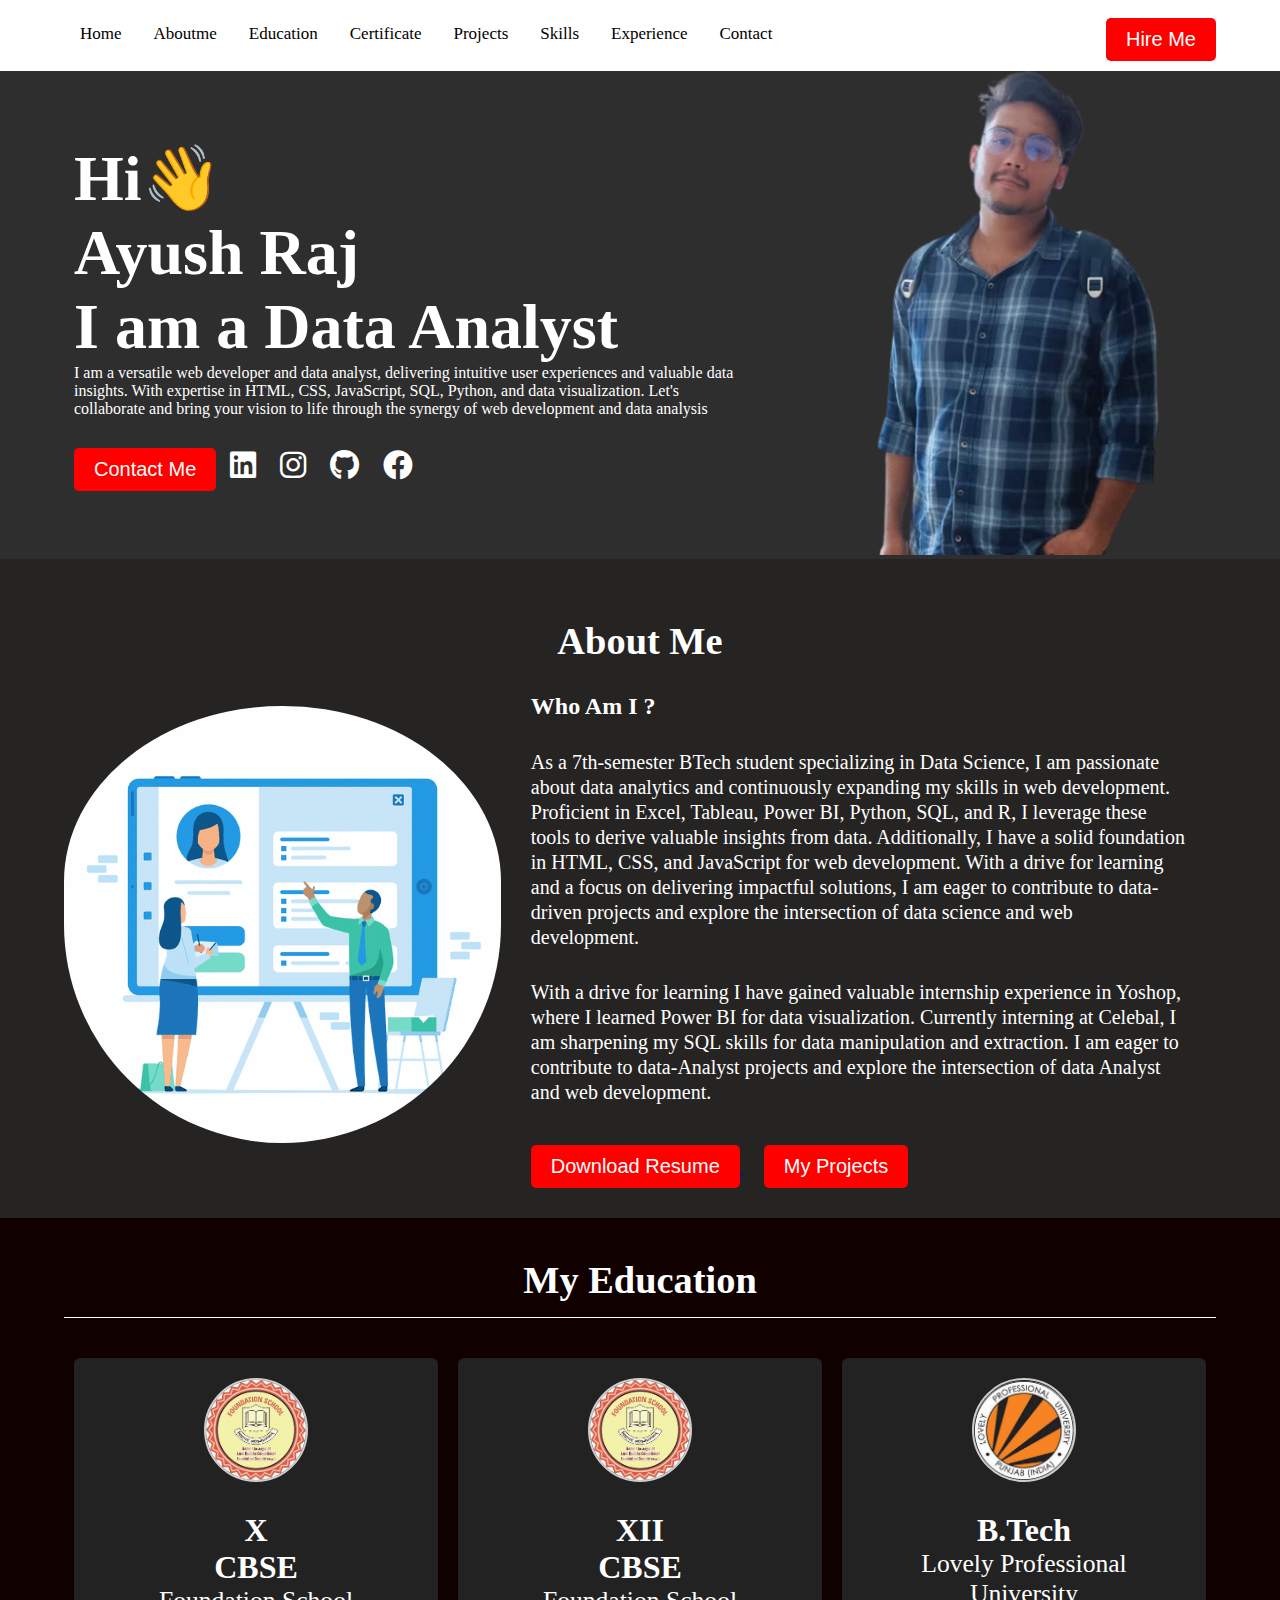
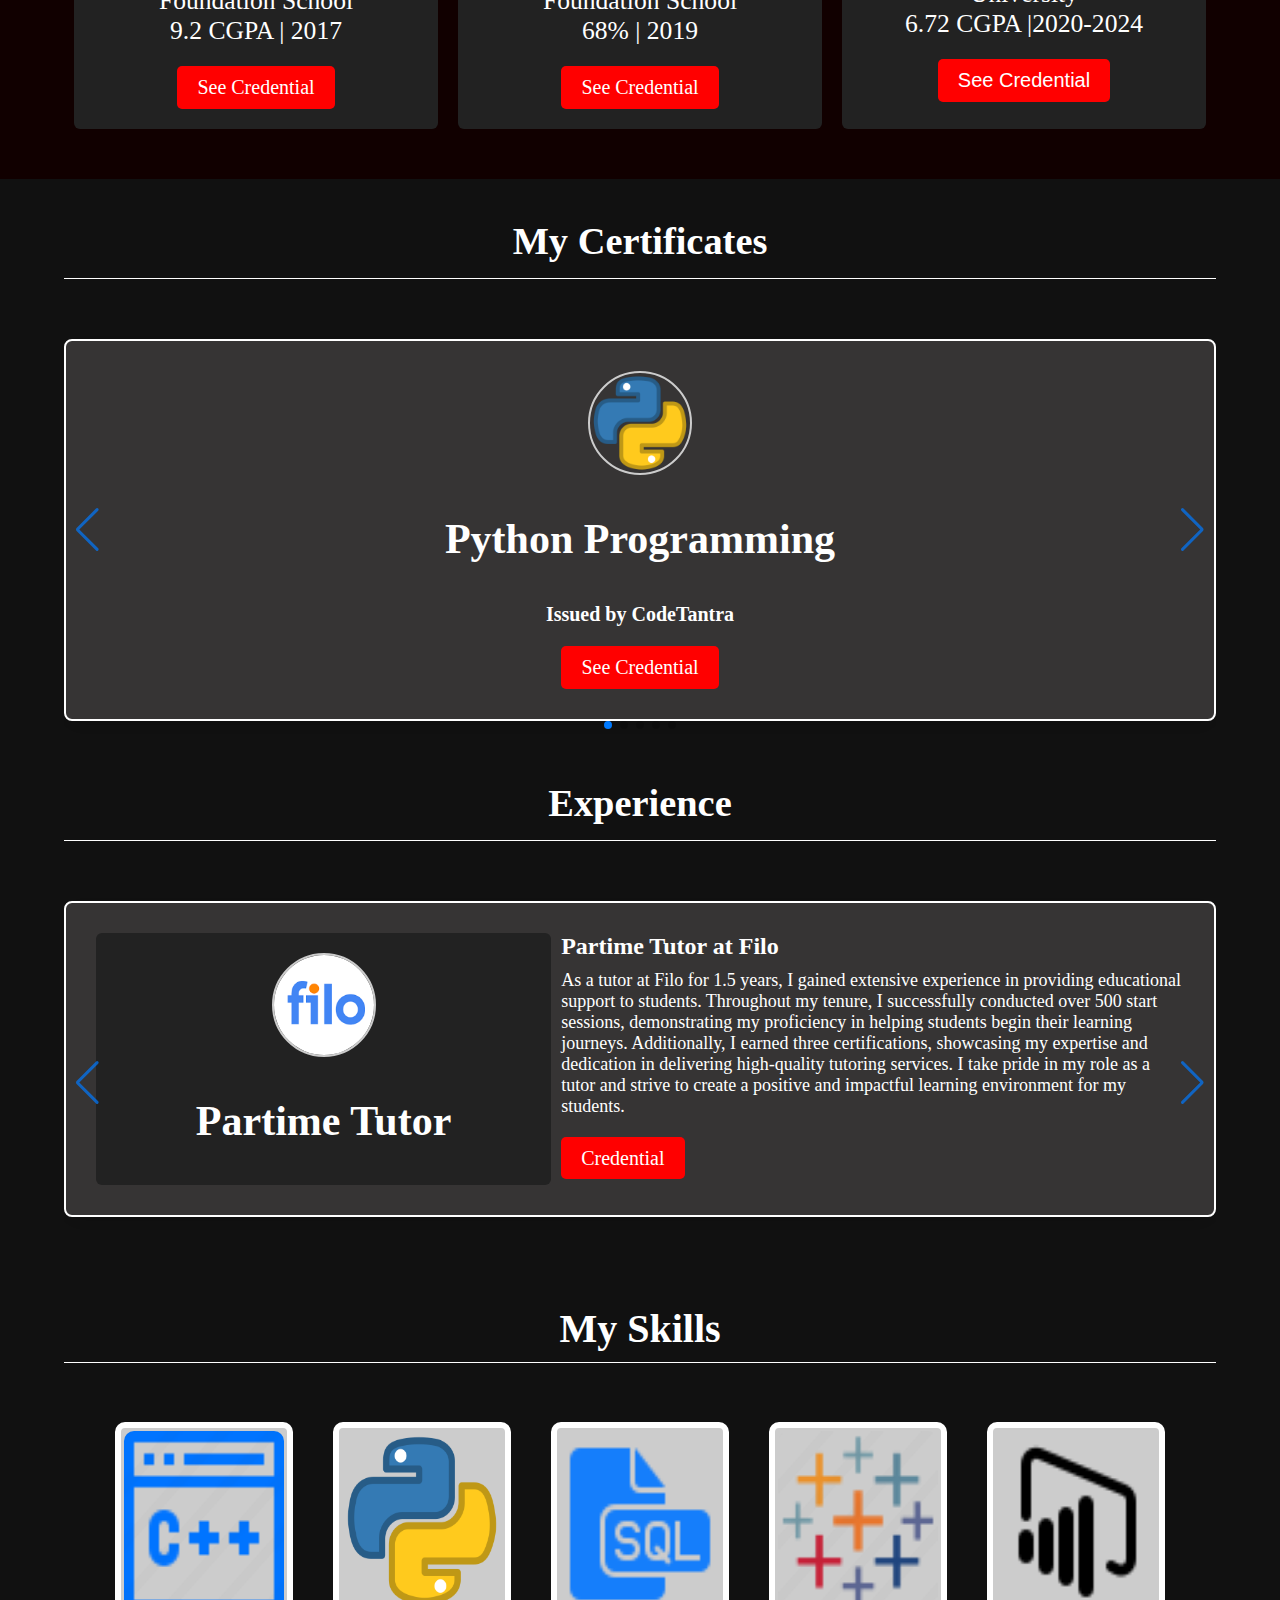
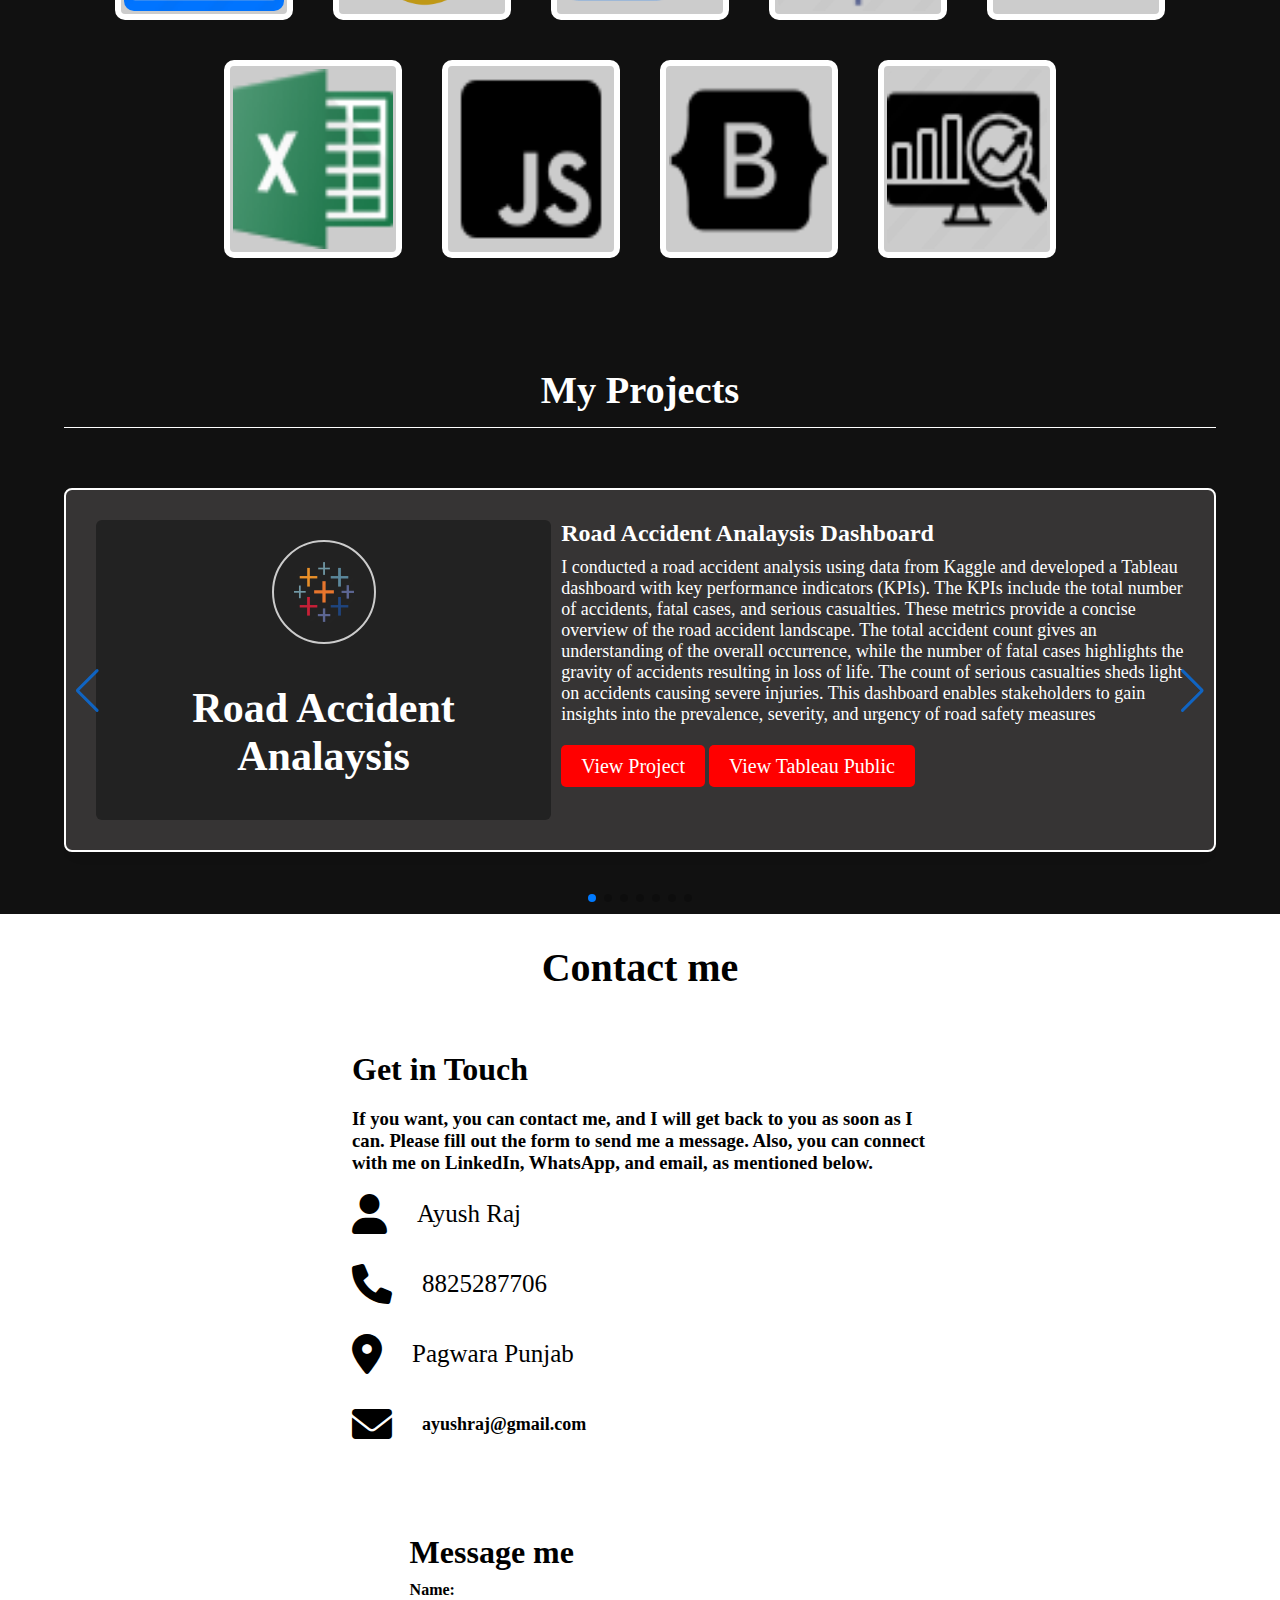
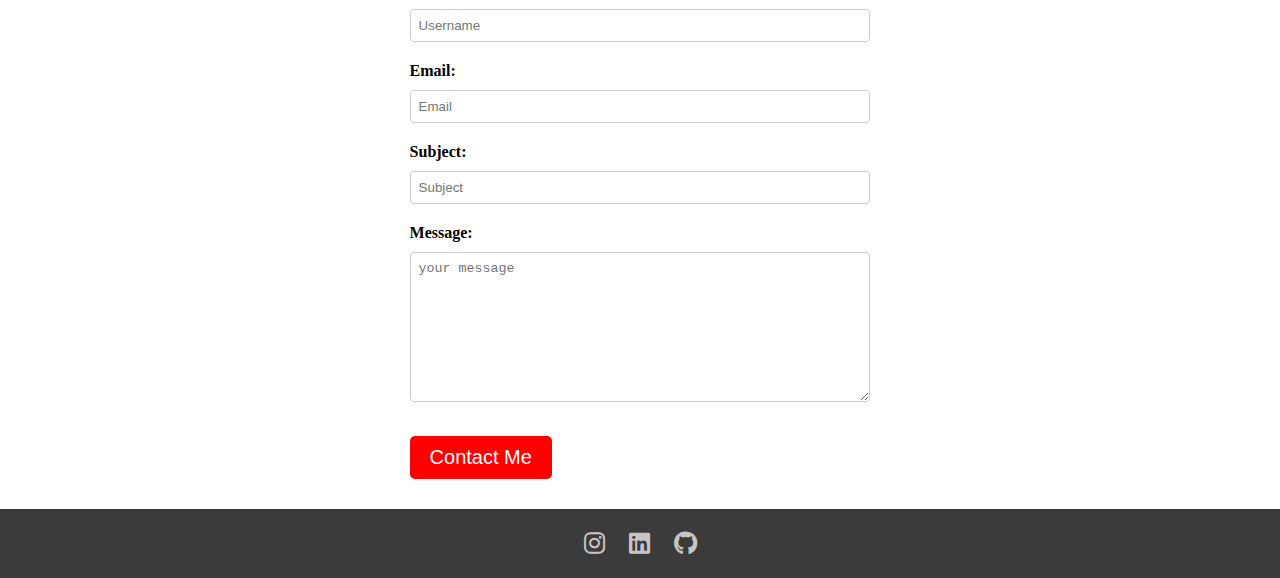
==== index.html @ bc3e240e "Update and rename pot.html to index.html" ====
<!DOCTYPE html>
<html lang="en">
<head>
    <meta charset="UTF-8">
    <meta name="viewport" content="width=device-width, initial-scale=1.0">
    <title>AYUSH RAJ</title>
    <meta name="viewport" content="width=device-width,initial-scale=1.0">
    <link rel="stylesheet" href="pot.css">
    <script src="pot.js"></script>
    <link rel="stylesheet" href="https://cdnjs.cloudflare.com/ajax/libs/font-awesome/5.15.3/css/all.min.css">
    <!--for nav bar button-->
    <link rel="stylesheet" href="https://cdnjs.cloudflare.com/ajax/libs/font-awesome/4.7.0/css/font-awesome.min.css">
     <!-- Link Swiper's CSS -->
     <link rel="stylesheet" href="https://unpkg.com/swiper/swiper-bundle.min.css"/>

     <!-- Fontawesome CDN Link -->
     <link rel="stylesheet" href="https://cdnjs.cloudflare.com/ajax/libs/font-awesome/6.0.0-beta3/css/all.min.css"/>
</head>
<body>
    <div class="whole-body">
        <div id="navbar"   class="container content-padding">
       
            <div id="centered-div" class="centered-div">
              <!--  <nav id="navbar2" class="content-padding" >
                    <ul class="topnav" id="myTopnav">
                      <li><a href="#">Home</a></li>
                      <li><a href="#about">Aboutme</a></li>
                      <li><a href="#education">Education</a></li>
                      <li><a href="#certificates">Certificate</a></li>
                      <li><a href="#projects">Projects</a></li>
                      <li><a href="#skills">Skills</a></li>
                      <li><a href="#experience">Experience</a></li>
                      
                      <li><a href="#contactcontainer">Contact</a></li>
                      <li class="icon">
                        <a href="javascript:void(0);" onclick="toggleNavbar()">
                            <i class="fa fa-bars"></i>
                        </a>
                    </li>
                    </ul>
                  </nav>-->
                  <div class="topnav" id="myTopnav">
                    <a href="" class="active">
                       
                      <button class="myButton" onclick="openEmailClient()">Hire Me</button>
                  </a>

                  <a href="#">Home</a>
                  <a href="#about">Aboutme</a>
                  <a href="#education">Education</a>
                  <a href="#certificates">Certificate</a>
                  <a href="#projects">Projects</a>
                  <a href="#skills">Skills</a>
                  <a href="#experience">Experience</a>
                  
                  <a href="#contactcontainer">Contact</a>
                   
                    <a href="javascript:void(0);" class="icon" onclick="myFunction()">
                      <i class="fa fa-bars"></i>
                    </a>
                    
                  </div>
                  
                 
            </div>

          




            
        </div>
        
        <div id="aboutmesection" class="aboutme content-padding">
            <div class="writing-section">
              <h1 id="myname" style="color: white;"><span class="wave">Hi👋</span></h1> 
              <h1 id="myname" style="color: white;">Ayush Raj</h1>
                <h1 id="typing-text" style="color: white;"></h1>
                
                <p id="aboutme " style="color: white;">I am a versatile web developer and data analyst, delivering intuitive user experiences and valuable data insights. With expertise in HTML, CSS, JavaScript, SQL, Python, and data visualization. Let's collaborate and bring your vision to life through the synergy of web development and data analysis</p>
               
                <div class="social-icons">
                    <button style="margin-top: 30px;" class="myButton" onclick="scrollToContact()">Contact Me</button>
                    
                    <a href="https://www.linkedin.com/" target="_blank" style="color: white;"><i class="fab fa-linkedin"></i></a>
                    <a href="https://www.instagram.com/" target="_blank" style="color: white;"><i class="fab fa-instagram"></i></a>
                    <a href="https://github.com/"target="_blank" style="color: white;"><i class="fab fa-github"></i></a>
                    <a href="https://www.facebook.com/" target="_blank" style="color: white;"><i class="fab fa-facebook"></i></a>
                  </div>
            </div>
              <div class="image-section">
                
                <div class="image-div">
                  <img  src="ankit.png" alt="Image Description">
                 
                </div>
              </div>
        </div>
        <div class="">
            <div id="about" class="about">
              <h1 class="about-heading">About Me</h1>
    
            </div>
            <div id="aboutmecontainer" class="aboutmecontainer content-padding">
                <div class="left-div">
                  <div class="lftimg-div">
                    <img  class="aboutmeimg"  src="sideimg.gif" alt="GIF Image">
                   
                  </div>
                   
                </div>
                <div class="right-div1">
                    <h2>Who Am I ?</h2>
                    <p class="aboutpara">As a 7th-semester BTech student specializing in Data Science, I am passionate about data analytics and continuously expanding my skills in web development. Proficient in Excel, Tableau, Power BI, Python, SQL, and R, I leverage these tools to derive valuable insights from data. Additionally, I have a solid foundation in HTML, CSS, and JavaScript for web development. With a drive for learning and a focus on delivering impactful solutions, I am eager to contribute to data-driven projects and explore the intersection of data science and web development.</p>
                    <p>With a drive for learning I have gained valuable internship experience in Yoshop, where I learned Power BI for data visualization. Currently interning at Celebal, I am sharpening my SQL skills for data manipulation and extraction. I am eager to contribute to data-Analyst projects and explore the intersection of data Analyst and web development.</p>
                    <a href="AyushRaj__data.pdf" download>
                       
                        <button class="myButton" style="margin-top: 40px;" >Download Resume</button>
                    </a>
                    <button style="margin-top: 40px; margin-left: 20px;" class="myButton" onclick="scrollToProject()">My Projects</button>
                </div>
            </div>
       
        </div>

        <!--education-->
        <div id="education" class="education content-padding">
            <div>
                <h1 class="educationheading">My Education</h1>
            </div>
            <div class="educationcontainer">
                <div class="educationcolumn">
                    <div class="educationcircle">
                      <img src="foundation.jfif" alt="Image 3">
                    </div>
                    <div class="educationbox">
                       <h1>X<br>CBSE</h1>
                       <p>Foundation School<br>9.2 CGPA | 2017</p>
                    </div>
                    <a href="class10.html" class="myButton" target="_blank">See Credential</a>
                  </div>
                  <div class="educationcolumn">
                    <div class="educationcircle">
                      <img src="foundation.jfif" alt="Image 3">
                    </div>
                    <div class="educationbox">
                        <h1>XII<br>CBSE</h1>
                        <p>Foundation School<br>68% | 2019</p>
                    </div>
                    <a href="class12.html" class="myButton" target="_blank">See Credential</a>
                  </div>
                <div class="educationcolumn">
                  <div class="educationcircle">
                    <img src="lpu.jfif" alt="Image 3">
                  </div>
                  <div class="educationbox">
                    <h1>B.Tech</h1>
                        <p>Lovely Professional University<br>6.72 CGPA |2020-2024</p>
                  </div>
                  <button class="myButton">See Credential</button>
                </div>
              </div>
              
        </div>
        <!--certification-->
        <div id="certificates" class="certifcate content-padding">
            <div>
                <h1 class="certheading">My Certificates</h1>
            </div>

          <div class="certbody">
          
            <section>
    
              <div class="swiper mySwiper container">
                <div class="swiper-wrapper content">
                  <!--card1-->
                  <div class="swiper-slide card">
                    <div class="card-content">
                      <div class="educationcircle">
                        <img src="python.png" alt="Image 3">
                      </div>
                      <h1>Python Programming</h1>
                      <h3>Issued by CodeTantra</h3>
                      <a href="certcodetantra.html" class="myButton" target="_blank">See Credential</a>
                     
                    </div>
                  </div>
                  <!--card2-->
                  <div class="swiper-slide card">
                    <div class="card-content">
                      <div class="educationcircle">
                        <img src="excel.png" alt="Image 3">
                      </div>
                      <h1>Excel Chart Dashboard</h1>
                      <h3>Issued by Coursera</h3>
                      <a href="certexcel.html" class="myButton" target="_blank">See Credential</a>
                    </div>
                  </div>
                  <!--card3-->
                  <div class="swiper-slide card">
                    <div class="card-content">
                      <div class="educationcircle">
                        <img src="sql.png" alt="Image 3">
                      </div>
                      <h1>Sql Intermediate</h1>
                      <h3>Issued by Hacker Rank</h3>
                      <a href="certsql.html" class="myButton" target="_blank">See Credential</a>
                    </div>
                  </div>
                  <!--card4-->
                  <div class="swiper-slide card">
                    <div class="card-content">
                      <div class="educationcircle">
                        <img src="tableau.png" alt="Image 3">
                      </div>
                      <h1>Visualization with Tableau</h1>
                      <h3>Issued by Coursera</h3>
                      <a href="certtableu.html" class="myButton" target="_blank">See Credential</a>
                    </div>
                  </div>
                  
                  <!--card6-->
                  <div class="swiper-slide card">
                    <div class="card-content">
                      <div class="educationcircle">
                        <img src="powerbi.png" alt="Image 3">
                      </div>
                      <h1>Visualization with PowerBI</h1>
                      <h3>Issued by Coursera</h3>
                      <button class="myButton">See Credential</button>
                    </div>
                </div>
              </div>
          
              <div class="swiper-button-next"></div>
                <div class="swiper-button-prev"></div>
                <div class="swiper-pagination"></div>
            </section>
        </div>
        </div>
       <!--Experience--> 
       <div id="experience" class="certifcate content-padding">
        <div>
            <h1 class="certheading">Experience</h1>
        </div>

      <div class="certbody">
      
        <section>

          <div class="swiper mySwiper container">
            <div class="swiper-wrapper content">
              <!--card1-->
              <div class="swiper-slide card">
                <div class="card-content">
                  <div class="container-pro">
                    <div class="first-div-pro">
                      <div class="educationcircle">
                        <img src="img/filo.png" alt="Image 3">
                      </div>
                      <h1 style="text-align: center;">Partime Tutor</h1>
                    </div>
                    <div class="second-div-pro">
                      <h2 style="color: white;">Partime Tutor at Filo</h2>
                      <p style="color: white; padding-top: 10px; padding-bottom: 30px; font-size: 18px;">As a tutor at Filo for 1.5 years, I gained extensive experience in providing educational support to students. Throughout my tenure, I successfully conducted over 500 start sessions, demonstrating my proficiency in helping students begin their learning journeys. Additionally, I earned three certifications, showcasing my expertise and dedication in delivering high-quality tutoring services. I take pride in my role as a tutor and strive to create a positive and impactful learning environment for my students.</p>
                      <div class="porjectbutton">
                      <a href="img/filocert.html" class="myButton" target="_blank">Credential</a>
                  
                      </div>
                     
                      </div>
                  </div>
                </div>
              </div>
              <!--card2-->
              <div class="swiper-slide card">
                <div class="card-content">
                  <div class="container-pro">
                    <div class="first-div-pro">
                      <div class="educationcircle">
                        <img src="img/yoshop.jfif" alt="Image 3">
                      </div>
                      <h1 style="text-align: center;">Analysis with PowerBI</h1>
                    </div>
                    <div class="second-div-pro">
                      <h2 style="color: white;">Get pratical Experience working with Powerbi</h2>
                      <p style="color: white;padding-top: 10px; padding-bottom: 30px; font-size: 18px;">During my two-month internship at Yoshop, I had the opportunity to gain practical experience working with Power BI. Power BI is a powerful business intelligence tool that enables data visualization and analysis. Throughout my internship, I immersed myself in various projects where I utilized Power BI to extract insights from data, create interactive reports and dashboards, and present information in a visually appealing manner. This experience allowed me to develop a strong understanding of Power BI's capabilities and enhanced my skills in data analysis and visualization. The internship at Yoshop provided me with valuable hands-on experience and deepened my knowledge in working with Power BI.</p>
                        
                     </div>
                  </div>
                </div>
              </div>
              <!--card3-->
              <div class="swiper-slide card">
                <div class="card-content">
                  <div class="container-pro">
                    <div class="first-div-pro">
                      <div class="educationcircle">
                        <img src="img/celebal.png" alt="Image 3">
                      </div>
                      <h1 style="text-align: center;">Summer Internship in Sql</h1>
                    </div>
                    <div class="second-div-pro">
                      <h2 style="color: white;">Getting Practical experience in Sql</h2>
                      <p style="color: white; padding-top: 10px; padding-bottom: 30px; font-size: 18px;">During my summer internship at Celebal, which commenced on June 20th 2023, I am focusing on gaining valuable experience in SQL. SQL, or Structured Query Language, is a fundamental language used for managing and manipulating relational databases. Throughout this two-month internship, I will have the opportunity to work hands-on with SQL, honing my skills in querying databases, retrieving data, and performing various data operations. This internship provides a valuable opportunity to gain practical knowledge and enhance my technical abilities in the field of data management and analysis.</p>
                     
                    
                    </div>
                  </div>
                </div>
              </div>
              
              
              
             
              
            </div>
            
            
         
          
          </div>
      
          <div class="swiper-button-next"></div>
            <div class="swiper-button-prev"></div>
            <div class="swiper-pagination"></div>
        </section>
    </div>
    </div>












      <!--skills-->
      <!------------------------------------------------------------------------------------------------------>
      <div id="skills" class="skills content-padding">
        <div class="skillsheading">
          <h1>My Skills</h1>
        </div>
        <div class="skillsdiv">
          <div class="skillcontainer">
            <div class="skillbox">
              <img src="c++.png" alt="Skill Image">
            </div>
            <div class="skillbox">
              <img src="python.png" alt="Skill Image">
            </div>
            <div class="skillbox">
              <img src="sql.png" alt="Skill Image">
            </div>
            <div class="skillbox">
              <img src="tableau.png" alt="Skill Image">
            </div>
            <div class="skillbox">
              <img src="powerbi.png" alt="Skill Image">
            </div>
            <div class="skillbox">
              <img src="excel.png" alt="Skill Image">
            </div>
            <div class="skillbox">
              <img src="js.png" alt="Skill Image">
            </div>
            <div class="skillbox">
              <img src="bootstrap.png" alt="Skill Image">
            </div>
            <div class="skillbox">
              <img src="analyst.png" alt="Skill Image">
            </div>
            
          </div>
        </div>
      </div>












        <!--project--> 
        
        <div id="projects" class="certifcate content-padding">
          <div>
              <h1 class="certheading">My Projects</h1>
          </div>

        <div class="certbody">
        
          <section>
  
            <div class="swiper mySwiper container">
              <div class="swiper-wrapper content">
                <!--card1-->
                <div class="swiper-slide card">
                  <div class="card-content">
                    <div class="container-pro">
                      <div class="first-div-pro">
                        <div class="educationcircle">
                          <img src="tableau.png" alt="Image 3">
                        </div>
                        <h1 style="text-align: center;">Road Accident Analaysis</h1>
                      </div>
                      <div class="second-div-pro">
                        <h2 style="color: white;">Road Accident Analaysis Dashboard</h2>
                        <p style="color: white; padding-top: 10px; padding-bottom: 30px; font-size: 18px;">I conducted a road accident analysis using data from Kaggle and developed a Tableau dashboard with key performance indicators (KPIs). The KPIs include the total number of accidents, fatal cases, and serious casualties. These metrics provide a concise overview of the road accident landscape. The total accident count gives an understanding of the overall occurrence, while the number of fatal cases highlights the gravity of accidents resulting in loss of life. The count of serious casualties sheds light on accidents causing severe injuries. This dashboard enables stakeholders to gain insights into the prevalence, severity, and urgency of road safety measures</p>
                        <div class="porjectbutton">
                          <a href="https://public.tableau.com/shared/KHY93WBNX?:display_count=n&:origin=viz_share_link" class="myButton" target="_blank">View Project</a>
                        <a href="https://public.tableau.com/app/profile/ayush.raj2705" class="myButton" target="_blank">View Tableau Public</a>
                    
                        </div>
                       
                        </div>
                    </div>
                  </div>
                </div>
                <!--card2-->
                <div class="swiper-slide card">
                  <div class="card-content">
                    <div class="container-pro">
                      <div class="first-div-pro">
                        <div class="educationcircle">
                          <img src="powerbi.png" alt="Image 3">
                        </div>
                        <h1 style="text-align: center;">Customer Analysis PowerBI</h1>
                      </div>
                      <div class="second-div-pro">
                        <h2 style="color: white;">Codebasic Challeange PowerBi Dashboard</h2>
                        <p style="color: white;padding-top: 10px; padding-bottom: 30px; font-size: 18px;">For the codebasic resume challenge, I created a comprehensive Power BI dashboard focused on customer analysis and product analysis. The dashboard provides insights into customer behavior, preferences, and purchasing patterns. By analyzing customer data, such as demographics, purchasing history, and engagement metrics, it helps identify key customer segments and their specific needs. The product analysis component enables a deep dive into product performance, sales trends, and profitability. The interactive reports offer valuable insights for strategic decision-making, marketing campaigns, and optimizing product offerings. This Power BI dashboard combines customer and product analysis to provide actionable insights</p>
                        <div class="porjectbutton">
                          <a href="https://www.novypro.com/project/code-basic-resume-challenge" class="myButton" target="_blank">View Project</a>
                          <a href="https://github.com/AyushRaj81/CODEBASIC-PROJECT" class="myButton" target="_blank">View Github</a>
                          <a href="https://app.powerbi.com/groups/me/reports/998a368d-caa4-46e4-8502-d3f9f610a684?ctid=e14e73eb-5251-4388-8d67-8f9f2e2d5a46&pbi_source=linkShare" class="myButton" target="_blank">View Powerbi Account</a>
                        
                        </div>
                       </div>
                    </div>
                  </div>
                </div>
                <!--card3-->
                <div class="swiper-slide card">
                  <div class="card-content">
                    <div class="container-pro">
                      <div class="first-div-pro">
                        <div class="educationcircle">
                          <img src="sql.png" alt="Image 3">
                        </div>
                        <h1 style="text-align: center;">Answering Question Using Sql Queries</h1>
                      </div>
                      <div class="second-div-pro">
                        <h2 style="color: white;">Answering Question Using Sql Queries for Codebasic Challeange</h2>
                        <p style="color: white; padding-top: 10px; padding-bottom: 30px; font-size: 18px;">In the codebasic challenge, I successfully answered the questions using SQL queries, employing various advanced techniques such as window functions. These powerful functions allowed me to perform calculations and analysis across rows and groups of data. By utilizing window functions, I was able to efficiently handle tasks such as ranking, aggregations, and data partitioning. These advanced SQL techniques helped me extract meaningful insights from the dataset, providing valuable information and facilitating informed decision-making. Through my utilization of window functions and other SQL features, I effectively tackled the challenge, showcasing my proficiency in SQL and analytical capabilities</p>
                        <div class="porjectbutton">
                          <a href="https://github.com/AyushRaj81/CODEBASIC-PROJECT/tree/main/SOLUTION" class="myButton" target="_blank">View Project</a>
                          <a href="https://github.com/AyushRaj81/CODEBASIC-PROJECT" class="myButton" target="_blank">View Github</a>
                         
                        </div>
                      
                      </div>
                    </div>
                  </div>
                </div>
                <!--card4-->
                <div class="swiper-slide card">
                  <div class="card-content">
                    <div class="container-pro">
                      <div class="first-div-pro">
                        <div class="educationcircle">
                          <img src="python.png" alt="Image 3">
                        </div>
                        <h1 style="text-align: center;">Web Scraping Project</h1>
                      </div>
                      <div class="second-div-pro">
                        <h2 style="color: white;">web_scrapping</h2>
                        <p style="color: white; padding-top: 10px; padding-bottom: 30px; font-size: 18px;"> In this project, the aim was to extract links related to YouTube from the Openin app website. The project involved a number of steps, including sending HTTP requests to the website, parsing the HTML content, and filtering the relevant links.

                          To start, the requests library was used to send HTTP requests to the Openin app website. The HTTP response was then retrieved and the HTML content was extracted. Once the HTML content was obtained, it was parsed using the beautifulsoup4 library. This involved identifying the relevant HTML tags and attributes to extract the desired data. Once the relevant Tag objects were identified, the next step was to filter out the links that were not related to YouTube. This involved using the re library to search for links that contained the YouTube domain name. The re library provides a number of powerful tools for working with regular expressions. Regular expressions are a way of specifying patterns that can be used to match strings of text.</p>
                        <div class="porjectbutton">
                          <a href="https://github.com/AyushRaj81/web_scrapping" class="myButton" target="_blank">View Project</a>
                          <a href="https://github.com/AyushRaj81/web_scrapping" class="myButton" target="_blank">View Github</a>
                         
                        </div>
                      
                      </div>
                    </div>
                  </div>
                </div>
                
                <!--card6-->
                <div class="swiper-slide card">
                  <div class="card-content">
                    <div class="container-pro">
                      <div class="first-div-pro">
                        <div class="educationcircle">
                          <img src="python.png" alt="Image 3">
                        </div>
                        <h1 style="text-align: center;">Code Basic Challenge</h1>
                      </div>
                      <div class="second-div-pro">
                        <h2 style="color: white;">Codebasic Challenge 5</h2>
                        <p style="color: white; padding-top: 10px; padding-bottom: 30px; font-size: 18px;">Telangana is one of India’s leading states and has published its tourism data under its open data policy.As a data analyst my task is to analyze the given visitor data for 2016-2019 and answering the research question provided and provide data imformtion recommendations to the telangana government which can be used to increase their revenue by improving administrative operation </p>
                          <div class="porjectbutton">
                          <a href="https://www.youtube.com/watch?v=ps4r3hnB_5Y" class="myButton" target="_blank">View Presntation Video</a>
                          <a href="https://github.com/AyushRaj81/Codebasic-resume-challenge5" class="myButton" target="_blank">View Github</a>
                         
                        </div>
                      
                      </div>
                    </div>
                  </div>
              </div>
              <!--card7-->
              <div class="swiper-slide card">
                <div class="card-content">
                  <div class="container-pro">
                    <div class="first-div-pro">
                      <div class="educationcircle">
                        <img src="bootstrap.png" alt="Image 3">
                      </div>
                      <h1 style="text-align: center;">Responsive Website Built with Bootstrap</h1>
                    </div>
                    <div class="second-div-pro">
                      <h2 style="color: white;">Responsive Website Built with Bootstrap</h2>
                      <p style="color: white; padding-top: 10px; padding-bottom: 30px; font-size: 18px;">I have created a responsive website using Bootstrap, incorporating various essential components. The navigation bar ensures easy browsing and seamless navigation throughout the site. Buttons are strategically placed to encourage user interaction and enable intuitive actions. Images are utilized to enhance visual appeal and effectively communicate information. Forms facilitate data collection and user input. The range component enables users to select values within a specific range, enhancing interactivity. The accordion component organizes content in collapsible sections, providing a neat and user-friendly layout. This Bootstrap-based website offers a visually appealing and mobile-friendly experience, catering to a wide range of devices and delivering an intuitive and engaging user interface.
                      </p> 
                       <div class="porjectbutton">
                        <a href="https://github.com/AyushRaj81/webpro-2-full-bootstrap-" class="myButton" target="_blank">View Github</a>
                       
                      </div>
                    
                    </div>
                  </div>
                </div>
            </div>
            <!--card8-->
            <div class="swiper-slide card">
              <div class="card-content">
                <div class="container-pro">
                  <div class="first-div-pro">
                    <div class="educationcircle">
                      <img src="ayush.jfif" alt="Image 3">
                    </div>
                    <h1 style="text-align: center;">My portfolio</h1>
                  </div>
                  <div class="second-div-pro">
                    <h2 style="color: white;">Responsive Website Built with Bootstrap</h2>
                    <p style="color: white; padding-top: 10px; padding-bottom: 20px; font-size: 18px;">
                      I have developed my portfolio website using HTML, CSS, and JavaScript, showcasing my skills, projects, and achievements. The website features a visually appealing and user-friendly design, allowing visitors to easily navigate through different sections. It highlights my expertise in web development and design, while providing a comprehensive overview of my professional background and accomplishments. Through interactive elements and engaging content, the website effectively presents my portfolio, demonstrating my capabilities and creating a positive impression on potential clients or employers. With a focus on responsiveness and aesthetics, my portfolio website serves as a digital representation of my skills and serves as a valuable tool for showcasing my work.</p> 
                     ,<!--<div class="porjectbutton">
                      <a href="https://github.com/AyushRaj81/webpro-2-full-bootstrap-" class="myButton" target="_blank">View Github</a>

                      <a href="https://github.com/AyushRaj81/webpro-2-full-bootstrap-" class="myButton" target="_blank">Build your own portfolio</a>
                     
                    </div>-->
                    <div class="porjectbutton">
                    <div class="social-icons">
                      <button style="margin-top: 10px;" class="myButton">Contact Me</button>
                      <a href="https://www.linkedin.com/" style="color: white;"><i class="fab fa-linkedin"></i></a>
                      <a href="https://www.instagram.com/" style="color: white;"><i class="fab fa-instagram"></i></a>
                      <a href="https://github.com/" style="color: white;"><i class="fab fa-github"></i></a>
                      <a href="https://www.facebook.com/" style="color: white;"><i class="fab fa-facebook"></i></a>
                    </div>
                  </div>
                  
                  </div>
                </div>
              </div>
          </div>
            </div>
        
            <div class="swiper-button-next"></div>
              <div class="swiper-button-prev"></div>
              <div class="swiper-pagination"></div>
          </section>
      </div>
      </div>
      <!--contact-->
      <div class="contact content-padding">
        <div class="contactheading">
          <h1>Contact me</h1>
        </div>
        <div  id="contactcontainer" class="contactcontainer">
          <div class="contactbox1">
            <h1 style="margin-bottom: 20px;">Get in Touch</h1>
            <h3 style="margin-bottom: 20px;">If you want, you can contact me, and I will get back to you as soon as I can. Please fill out the form to send me a message. Also, you can connect with me on LinkedIn, WhatsApp, and email, as mentioned below.
            </h3>
            <div class="addresscontainer">
              <div class="contact-item">
                <i class="fas fa-user"></i>
                <div>
                  
                  <p style="font: bold; font-size: 25px; ">Ayush Raj</p>
                </div>
              </div>
              <div class="contact-item">
                <i class="fas fa-phone"></i>
                <div>
                  <p style="font: bold; font-size: 25px; ">8825287706</p>
                </div>
              </div>
              <div class="contact-item">
                <i class="fas fa-map-marker-alt"></i>
                <div>
                  <p style="font: bold; font-size: 25px; ">Pagwara Punjab</p>
                </div> 
              </div>
              <div class="contact-item">
                <i class="fas fa-envelope"></i>
                <div>
                  <p style="font-weight: bold; font-size: 18px;">
                    <a href="mailto:ayushraj21042002@gmail.com" style="text-decoration: none; color: inherit;">
                      ayushraj@gmail.com
                    </a>
                  </p>
                </div> 
              </div>
            </div>
            
            </div>
          <div class="contactbox2">
            <h1 style="margin-bottom: 10px;">Message me</h1>
            <form action="https://formspree.io/f/xqkvzlry" method="POST">
              <label for="email">Name:</label>
              <input type="text" id="name" name="name" placeholder="Username" required>
            
              <label for="email">Email:</label>
              <input type="email" id="email" name="email" placeholder="Email"  required>
            
              <label for="subject">Subject:</label>
              <input type="text" id="subject" name="subject" placeholder="Subject" required>
            
              <label for="message">Message:</label>
              <textarea id="message" name="textarea" placeholder="your message" required></textarea>
            
              
              <button style="margin-top: 10px;" type="submit" value="send" class="myButton">Contact Me</button>
            </form>
            
          </div>
        </div>
      </div>
      <footer>
        
          <div class="social-icons">
            <a href="https://www.instagram.com/ayush1242raj/?hl=en" target="_blank"><i class="fab fa-instagram"></i></a>
            <a href="https://www.linkedin.com/in/ayush2124/" target="_blank"><i class="fab fa-linkedin"></i></a>
            <a href="https://github.com/AyushRaj81" target="_blank"><i class="fab fa-github"></i></a>
           
          </div>

        
       
      </footer>
      
          
         
    </div>
  <!-- Swiper JS -->
  <script src="https://unpkg.com/swiper/swiper-bundle.min.js"></script>
  <script>
    var swiper = new Swiper(".mySwiper", {
  slidesPerView: 1,
  spaceBetween: 30,
  slidesPerGroup: 1,
  loop: true,
  loopFillGroupWithBlank: true,
  pagination: {
    el: ".swiper-pagination",
    clickable: true,
  },
  navigation: {
    nextEl: ".swiper-button-next",
    prevEl: ".swiper-button-prev",
  },
});
  </script>
</body>
</html>
---- pot.css ----
*{
    padding: 0;
    margin: 0;
}
.content-padding {
    padding-left: 5%;
    padding-right: 5%;
  }
/*container for navbar and clicck me button*/
  .container {
    display: flex;
    justify-content: space-between;
    padding-top: 10px; 
    padding-bottom: 10px;
  }
  .fixed{
    position: fixed;
    top: 0;
    width: 90%;
    background-color: rgb(87, 124, 137);
    margin-top: 0;
    z-index: 999;
  }
  
  .centered-div {
    flex-grow: 1;
    text-align: center;
    
   
  }
  
  .right-div {
    padding: 10px;
  }
  .myButton {
    padding: 10px 20px;
    background-color: red;
    color: #fff;
    border: none;
    cursor: pointer;
    border-radius: 5px;
    font-size: 20px;
    text-decoration: none;
  }
  
  .myButton:hover {
    background-color:rgb(188, 52, 52);
  }
  
/* Apply basic styling to the nav bar */
nav {
   
    display: flex;
    align-items: center;
    justify-content: center;
    padding: 10px;
    
    
  }
  
  /* Remove default list styling and align the list items horizontally */
  nav ul {
    list-style: none;
    margin: 0;
    padding: 0;
    display: flex;
    
  }
  
  /* Style the navigation links */
  nav ul li a {
    display: block;
    color: black;
    text-decoration: none;
    padding: 10px 20px;
    font: bold;
    font-size: 20px;
    
  }
  
   

/*styling navbar*/
.topnav {
  overflow: hidden;
  
}

.topnav a {
  float: left;
  display: block;
  color: black;
  justify-content: center;
  text-align: center;
  padding: 14px 16px;
  text-decoration: none;
  font-size: 17px;
}

.topnav a:hover {
  transform: scale(1.1);
  color: black;
}

.topnav a.active {
  padding: 0;
  padding-top: 8px;
  color: white;
  float: right;
}

.topnav .icon {
  display: none;
}

@media screen and (max-width: 600px) {
  .topnav a:not(:first-child) {display: none;}
  .topnav a.icon {
    float: left;
    display: block;
  }
}

@media screen and (max-width: 600px) {
  .topnav.responsive {position: relative;}
  .topnav.responsive .icon {
    position: absolute;
    right: 0;
    top: 0;
  }
  .topnav.responsive a {
    float: none;
    display: block;
    text-align: left;
  }
}



  /*image section*/
  .aboutme {
    display: flex;
    background-color: #2e2e2e;
    flex: wrap;
    justify-content: center;
  }
  
  .writing-section {
    width: 60%;
    
    padding: 10px;
    padding-top: 70px;
  }
  
  
  .image-section {
    width: 40%;
    
  

  }
  .image-div img{
        height: 100%;
        width: 107%;
        object-fit: cover;
  }
  @media(max-width:600px){
    .aboutme{
      flex-direction: column;
    }
    .writing-section{
      order: 2;
      width: 100%;
      margin-top: 5px;
      padding: 0;
    }
    .image-section{
      order: 1;
      width: 100%;
    }
    .writing-section #myname{
      font-size: 15vw;
    }
    .writing-section #typing-text{
      font-size: 9vw;
      margin-top: 10px;
      margin-bottom: 10px;
    }
    .writing-section .social-icons a {
      margin: 0 23px;
      
    
    }
    .writing-section .social-icons .myButton{
      width: 90%;
      padding: 10px;
      margin: 10px;
      margin-bottom: 20px;
    }
  }
  /*waving emoji*/
  @keyframes wave-animation {
    0% { transform: rotate(0deg); }
    20% { transform: rotate(10deg); }
    40% { transform: rotate(-10deg); }
    60% { transform: rotate(10deg); }
    80% { transform: rotate(-10deg); }
    100% { transform: rotate(0deg); }
  }
  
  .wave {
    display: inline-block;
    animation: wave-animation 2s infinite;
  }
  


  
  #typing-text {
    overflow: hidden; /* Ensure the text stays within the container */
    white-space: nowrap; /* Prevent line breaks */
    animation: typing 4s steps(40) infinite;
    font-size: 5vw;
  }
 
  @keyframes typing {
    from { width: 0; }
    to { width: 100%; }
  }
  #myname{
    font-size: 5vw;
  }
  .img{
    height: 100%;
    width: 100%;
    transition: transform 0.3s ease;
  }
  #aboutme{
    font-size: 1.5vw;
    padding-top: 30px;
    font-weight: bold;
  }
  .social-icons a {
    margin: 0 10px;
    font-size: 30px;
    padding-top: 2px;
  }
  /*about me*/
  .about{
    text-align: center;
    padding-top: 60px;
    font-size: 1.5vw;

    background-color: rgb(37, 36, 35);
    color: white;
  }
  .aboutmecontainer {
    display: flex;
    background-color: rgb(37, 36, 35);
    
  }
  
  .left-div {
    width: 40%;
     /* Example background color */
     
     
    
  }
  .aboutmeimg{
    height: 80%;
    width: 100%;
    object-fit: cover;
    padding-top: 43px;
    border-radius: 220px;
  }
  
  
  .right-div1 {
    width: 60%;
    padding: 30px;
    color: white;
  }
  .right-div1 p{
    font-size: 20px;
    padding-top: 30px;
    line-height: 25px;
    
  }
  @media(max-width:600px){
    .aboutmecontainer{
      flex-direction: column;
      padding: 5px;
    }
    .about{
      font-size: 5vw;
      margin-bottom: 0;
      color: white;
    }
    .left-div {
      width: 100%;
    }
    .right-div1 {
      width: 100%;
      text-align: center;
      padding: 0;
      text-align: justify;
    }
    .right-div1 .myButton{
       width: 100%;
       margin: 0 !important; 
       margin-top: 10px!important;
       margin-bottom: 10px!important;
    }
    
    
    
  }




  /*education*/
  .education{
    background-color: #110000;
  }
  .educationheading{
    text-align: center;
    padding-top: 40px;
    font-size: 3vw;
    color: white;
    border-bottom: 1px solid white;
    padding-bottom: 15px;
  }
  .educationcontainer {
    display: flex;
    margin-top: 30px;
    padding-bottom: 40px;
    
    
  }
  
  .educationcolumn {
    flex: 1;
    display: flex;
    flex-direction: column;
    align-items: center;
    border-radius: 6px;
    margin: 10px;
    padding: 20px;
    background-color: #222;
  }
  @media screen and (max-width: 600px) {
    .educationcontainer {
      flex-direction: column;
      align-items: center;
      
    }
    
    .educationcolumn {
      
      width: 90%;
    }
    .educationheading{
      font-size: 7vw;
    }
  }
  
  .educationcircle {
    width: 100px;
    height: 100px;
    border-radius: 50%;
    border: 2px solid #ccc;
    display: flex;
    justify-content: center;
    align-items: center;
    margin-bottom: 10px;
  }
  
  .educationcircle img {
    max-width: 100%;
    max-height: 100%;
    border-radius: 50%;
  }
  
  .educationbox {
    color: white;
    text-align: center;
    padding: 20px;
    overflow-y: auto; /* Enable scrolling if content exceeds div height */
  }
  .educationbox p{
    font-size: 2vw;
    
  }
  /*certificate*/
  .certifcate {
    background-color: #111;
  }
  
  .certheading {
    text-align: center;
    padding-top: 40px;
    font-size: 3vw;
    color: white;
    border-bottom: 1px solid white;
    padding-bottom: 15px;
  }
  
  .certbody {
    height: auto;
    display: flex;
    align-items: center;
    justify-content: center;
    margin-top: 40px;
  }
  
  section {
    position: relative;
    height: auto;
    width: 100%;
    display: flex;
    align-items: center;
  }
  
  .swiper {
    width: 100%;
  }
  
  .card {
    position: relative;
    background: #fff;
    border-radius: 20px;
    height: auto;
    margin: 20px 0;
    box-shadow: 0 5px 10px rgba(0, 0, 0, 0.1);
    display: flex;
    justify-content: center;
    align-items: center;
  }
  
  .card::before {
    content: "";
    position: absolute;
    height: 40%;
    width: 100%;
    background: white;
    border-radius: 20px 20px 0 0;
  }
  
  .card .card-content {
    display: flex;
    flex-direction: column;
    align-items: center;
    padding: 30px;
    position: relative;
    z-index: 100;
    
    background-color: #363434;
    border: 2px white solid;
    border-radius: 8px;
  }
  
  .card-content h1 {
    font-size: 42px;
    padding-top: 30px;
    padding-bottom: 20px;
    color: white;
  }
  
  .card-content h3 {
    font-size: 20px;
    color: white;
    padding-top: 20px;
    padding-bottom: 20px;
  }
  
  .swiper-pagination {
    position: absolute;
    bottom: 20px;
    left: 50%;
    transform: translateX(-50%);
  }
  
  .swiper-pagination-bullet {
    height: 7px;
    width: 26px;
    border-radius: 25px;
    background: white;
  }
  
  .swiper-button-next,
  .swiper-button-prev {
    opacity: 0.7;
    color: white;
    transition: all 0.3s ease;
  }
  
  .swiper-button-next:hover,
  .swiper-button-prev:hover {
    opacity: 1;
    color: white;
  }
  
  @media (max-width: 768px) {
    .certheading {
      font-size: 24px;
      padding-top: 30px;
      padding-bottom: 10px;
    }
  
    .card-content h1 {
      font-size: 28px;
      padding-top: 20px;
      padding-bottom: 10px;
    }
  
    .card-content h3 {
      font-size: 16px;
      padding-top: 10px;
      padding-bottom: 10px;
    }
  }
  /*project content design*/
  .container-pro {
    display: flex;
    justify-content: space-between;
    
    height: 100%;
    

  }
  @media (max-width: 768px) {
    .porjectbutton{
        display: flex;
        justify-content: center;
    align-items: center;
    flex-wrap: wrap;
      }
      .porjectbutton .myButton {
        width: auto;
        margin-bottom: 10px;
        margin-right: 10px;
        width: 100%;
        
      }
  }
  .first-div-pro {
    width: 40%;
    display: flex;
    flex-direction: column;
    align-items: center;
    border-radius: 6px;
    margin-right: 10px;
    padding: 20px;
    background-color: #222;

    
  }
  
  .second-div-pro {
    flex: 60%;
    /* Additional styling for the second div */
  }
  
  /* Responsive layout for smaller screens */
  @media (max-width: 768px) {
   
    .container-pro {
      flex-direction: column;
      text-align: center;
    }
  
    .first-div-pro {
      width: 90%;
      margin-bottom: 10px;
      order: 1;
    }
  
    .second-div-pro {
      order: 2;
    }
    .second-div-pro p{
      margin-top: 20px;
      margin-bottom: 20px;
      text-align: justify;
    }
  }
  .porjectbutton .social-icons a:hover {
    color: #ffcc00; /* Update the color for the hover effect */
  }
  /*skills*/
  .skills{
    background-color: #111;
    padding-top: 20px;
    padding-bottom: 20px;

  }
  .skillsheading{
    text-align: center;
    font-size: 20px;
    color: white;
    padding-bottom: 10px;
    border-bottom: 1px solid white;
  }
  .skillcontainer {
    display: flex;
    flex-wrap: wrap;
    justify-content: center;
    padding-top: 39px;
    padding-bottom: 30px;
  }
 
  .skillbox {
    
    width: 160px;
    height: 180px;
    background-color: #ccc;
    margin-right: 10px;
    margin-bottom: 10px;
    margin: 20px;
    border-radius: 10px;
    border: 6px solid white;
    padding: 3px;
  }
  .skillbox:hover {
    border-color: rgb(119, 119, 207);
    transform: scale(1.05);
  }
  .skillbox img{
    width: 100%;
    height: 100%;
    border-radius: 10px;
    
    
  }
  
 @media (max-width: 768px) {
    .skillbox {
      width: 68px;
      height: 88px;
      margin: 20px;
    }
  }
  /*contact*/

  .contactheading{
    text-align: center;
    font-size: 20px;
    padding: 30px;
  }
  .contactcontainer {
    display: flex;
    flex-wrap: wrap;
    justify-content: center;
    
  }
  
  
.contactbox1 {
  width: 50%;
  padding: 30px;
  
}
.contactbox2 {
  width: 40%;
  padding: 30px;
 
  
}
@media (max-width: 600px) {
  .contactcontainer {
    flex-direction: column;
  }

  .contactbox1 {
    width: 100%;
    order: 2;
    padding: 0;
    margin-top: 20px;
  }
  .contactbox1 h1{
    text-align: center;
  }
  .contactbox1 h3{
    text-align: center;
    padding-bottom: 20px;
  }
  .addresscontainer{
    justify-content: center;
    align-items: center;
  }
  .contactbox2 {
    margin-top: 20px;
    order: 1;
    width: 100%;
    padding: 0;
    
  }
  .contactbox2 h1{
    text-align: center;
  }
  .contactheading{
    
    padding: 0;
  }
  form .myButton{
    width: 100%;
  }

}
  
  @media (max-width: 768px) {
    .contactbox {
      flex: 0 0 100%;
    }
  }
  /*contact*/
  .addresscontainer {
    display: flex;
    flex-direction: column;
    
  }
  
  .contact-item {
    display: flex;
    align-items: center;
    margin-bottom: 30px;
  }
  
  .contact-item i {
    margin-right: 30px;
    font-size: 40px;
  }
  
  .contact-item p {
    margin: 0;
  }
  
  /* Additional styling for the icons (using Font Awesome) */
  .fas {
    font-size: 20px;
  }
  /*msgbox*/
  form {
    
    margin: 0 auto;
  }

  label {
    display: block;
    margin-bottom: 10px;
    font-weight: bold;
  }

  input[type="text"],
  input[type="email"],
  textarea {
    width: 100%;
    padding: 8px;
    margin-bottom: 20px;
    border: 1px solid #ccc;
    border-radius: 4px;
    box-sizing: border-box;
  }

  textarea {
    height: 150px;
  }
  /*footer*/
  footer {
    text-align: center;
    background-color: #3c3b3b;
    padding: 20px;
  }
  
  footer .social-icons {
    display: inline-block;
  }
  
  footer .social-icons a {
    display: inline-block;
    margin: 0 10px;
    font-size: 24px;
    color: #c9c5c5;
    transition: color 0.3s ease;
  }
  
  footer .social-icons a:hover {
    color: #000;
  }
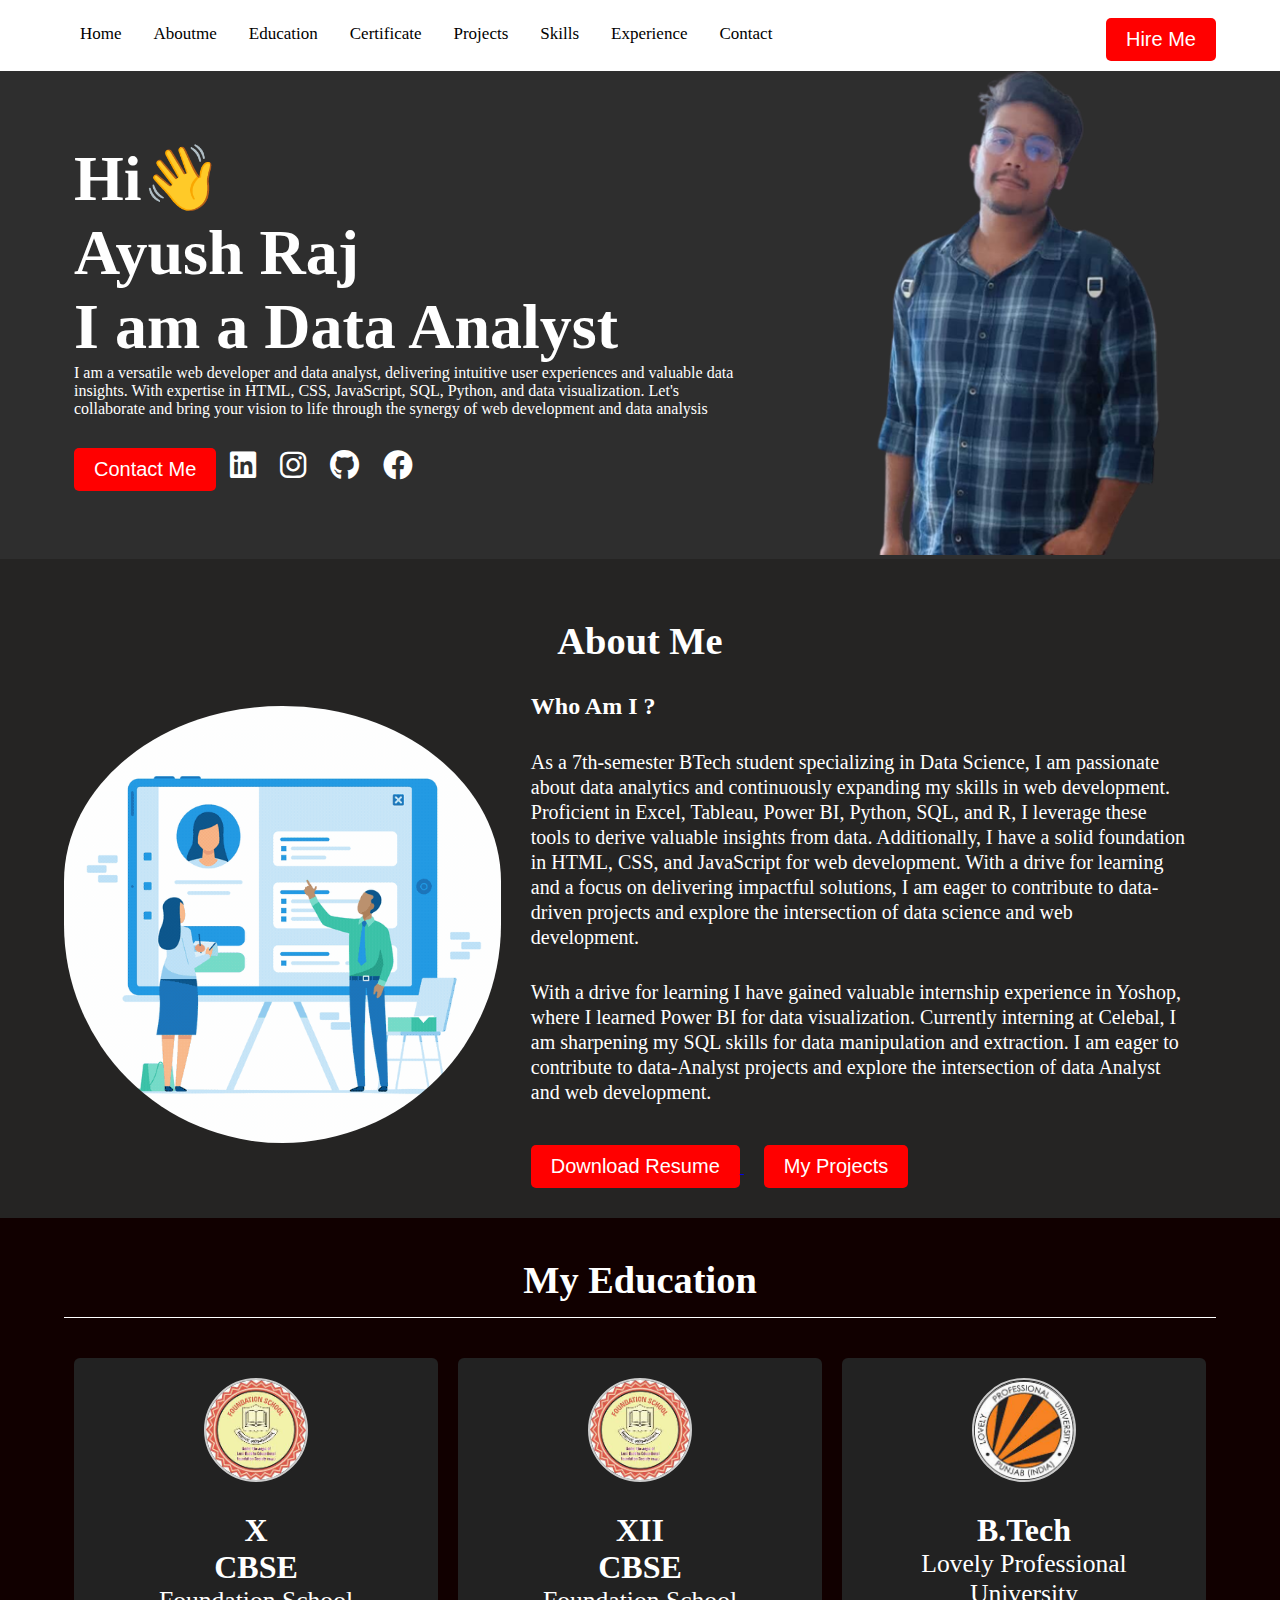
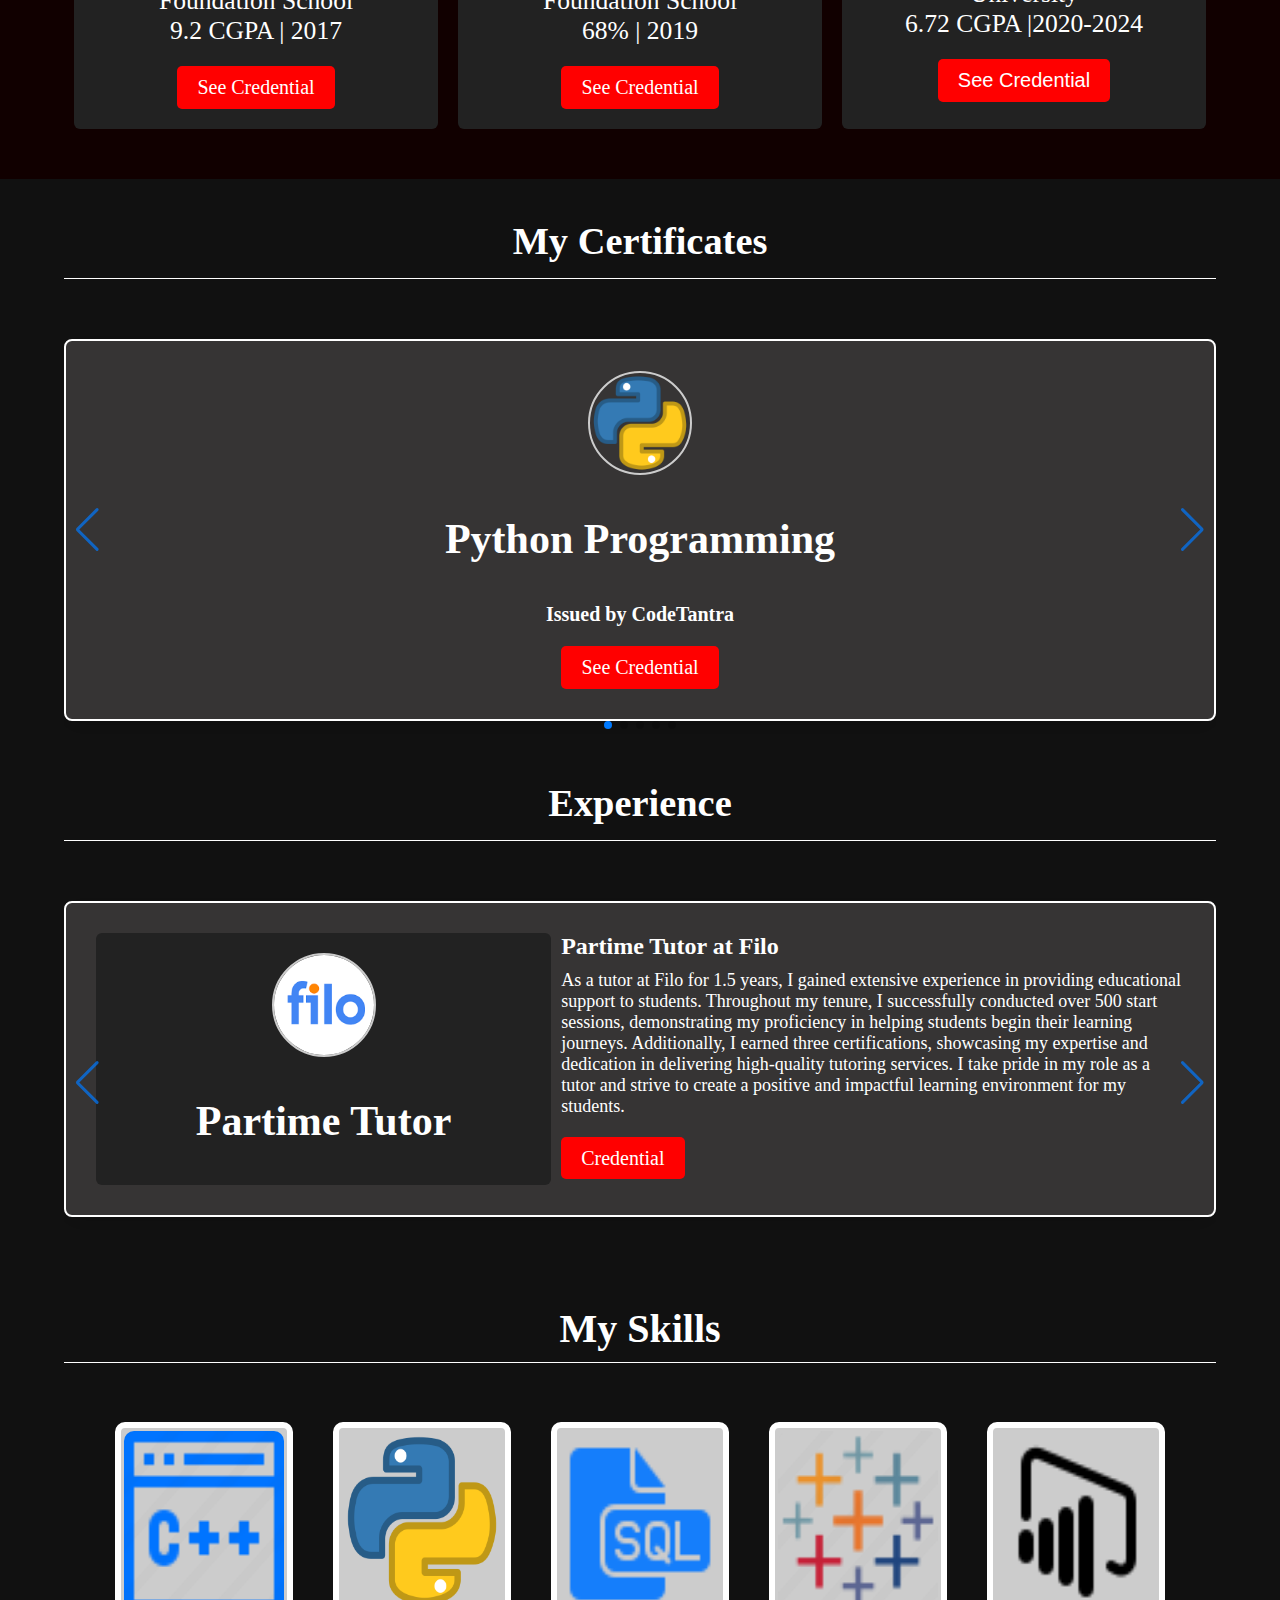
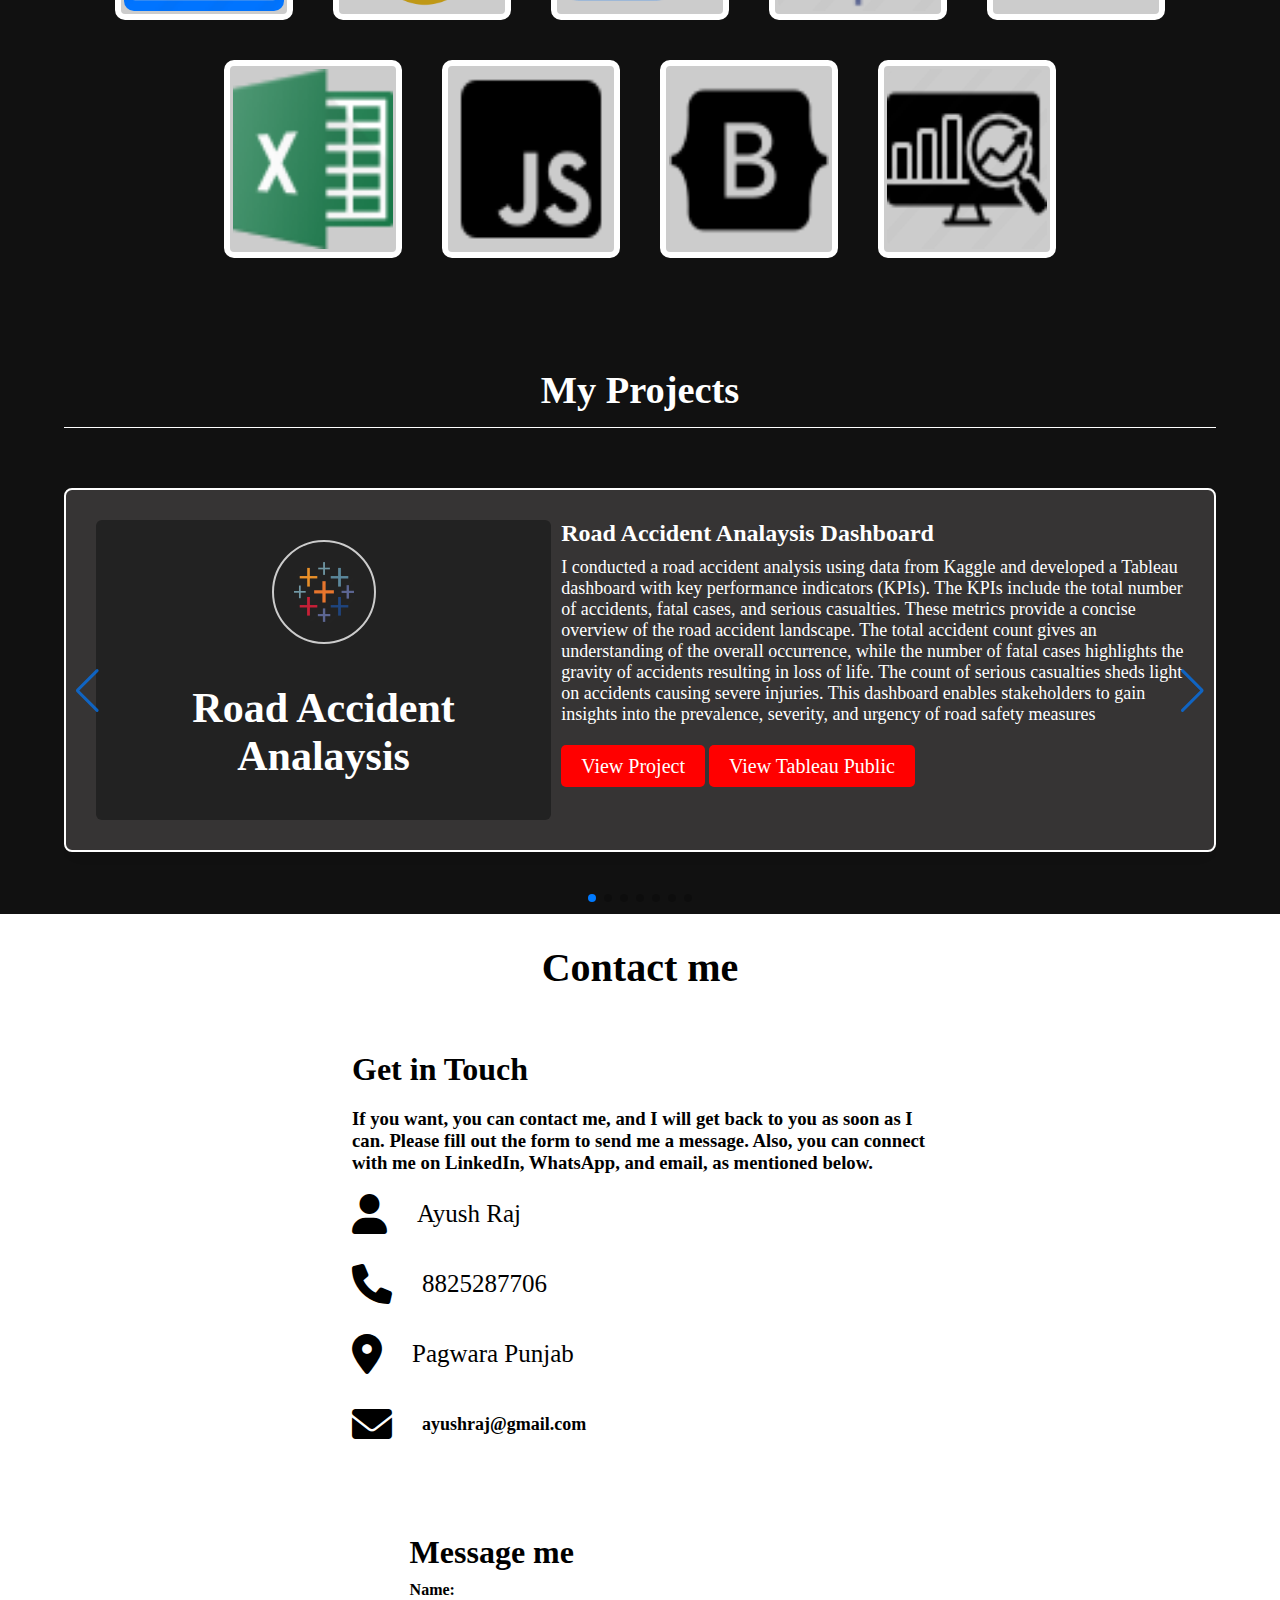
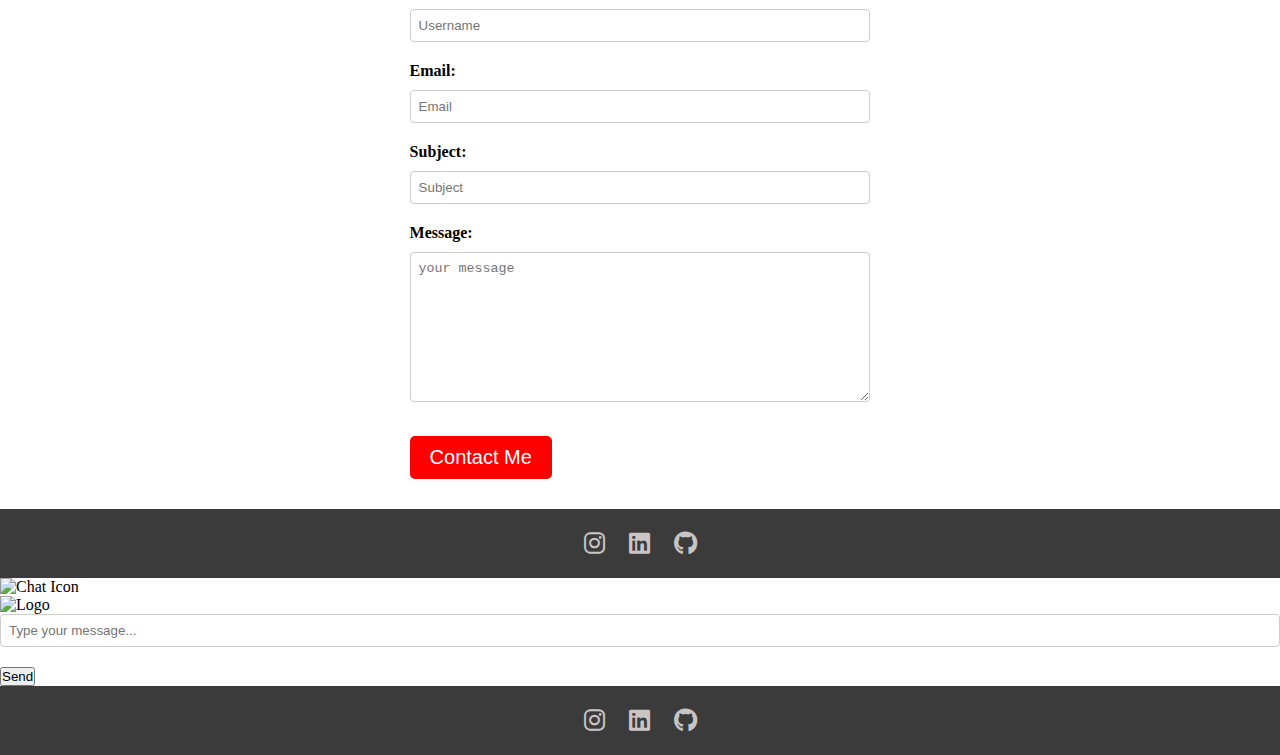
==== commit c0bc7e47: "Update index.html" ====
--- a/index.html
+++ b/index.html
@@ -15,6 +15,9 @@
 
      <!-- Fontawesome CDN Link -->
      <link rel="stylesheet" href="https://cdnjs.cloudflare.com/ajax/libs/font-awesome/6.0.0-beta3/css/all.min.css"/>
+      <!--for chatbot-->
+     
+     <script src="chat.js"></script>
 </head>
 <body>
     <div class="whole-body">
@@ -665,6 +668,39 @@
         
        
       </footer>
+      <!--chatbot-->
+      <div class="chat-icon" onclick="toggleChatContainer()">
+        <img src="men.png" alt="Chat Icon">
+        
+      </div>
+       <div class="chat-container" id="chat-container">
+        <div class="user-status">
+          <div class="logo-icon">
+            <img src="passportsize.png" alt="Logo">
+          </div>
+          
+          <div class="online-dot"></div>
+          
+        </div>
+        <div class="chat-log" id="chatLog"></div>
+        <div class="chat-input">
+          
+          <input type="text" id="userInput" placeholder="Type your message...">
+    
+          <button onclick="sendMessage()">Send</button>
+        </div>
+      <footer>
+        
+          <div class="social-icons">
+            <a href="https://www.instagram.com/ayush1242raj/?hl=en" target="_blank"><i class="fab fa-instagram"></i></a>
+            <a href="https://www.linkedin.com/in/ayush2124/" target="_blank"><i class="fab fa-linkedin"></i></a>
+            <a href="https://github.com/AyushRaj81" target="_blank"><i class="fab fa-github"></i></a>
+           
+          </div>
+
+        
+       
+      </footer>
       
           
          
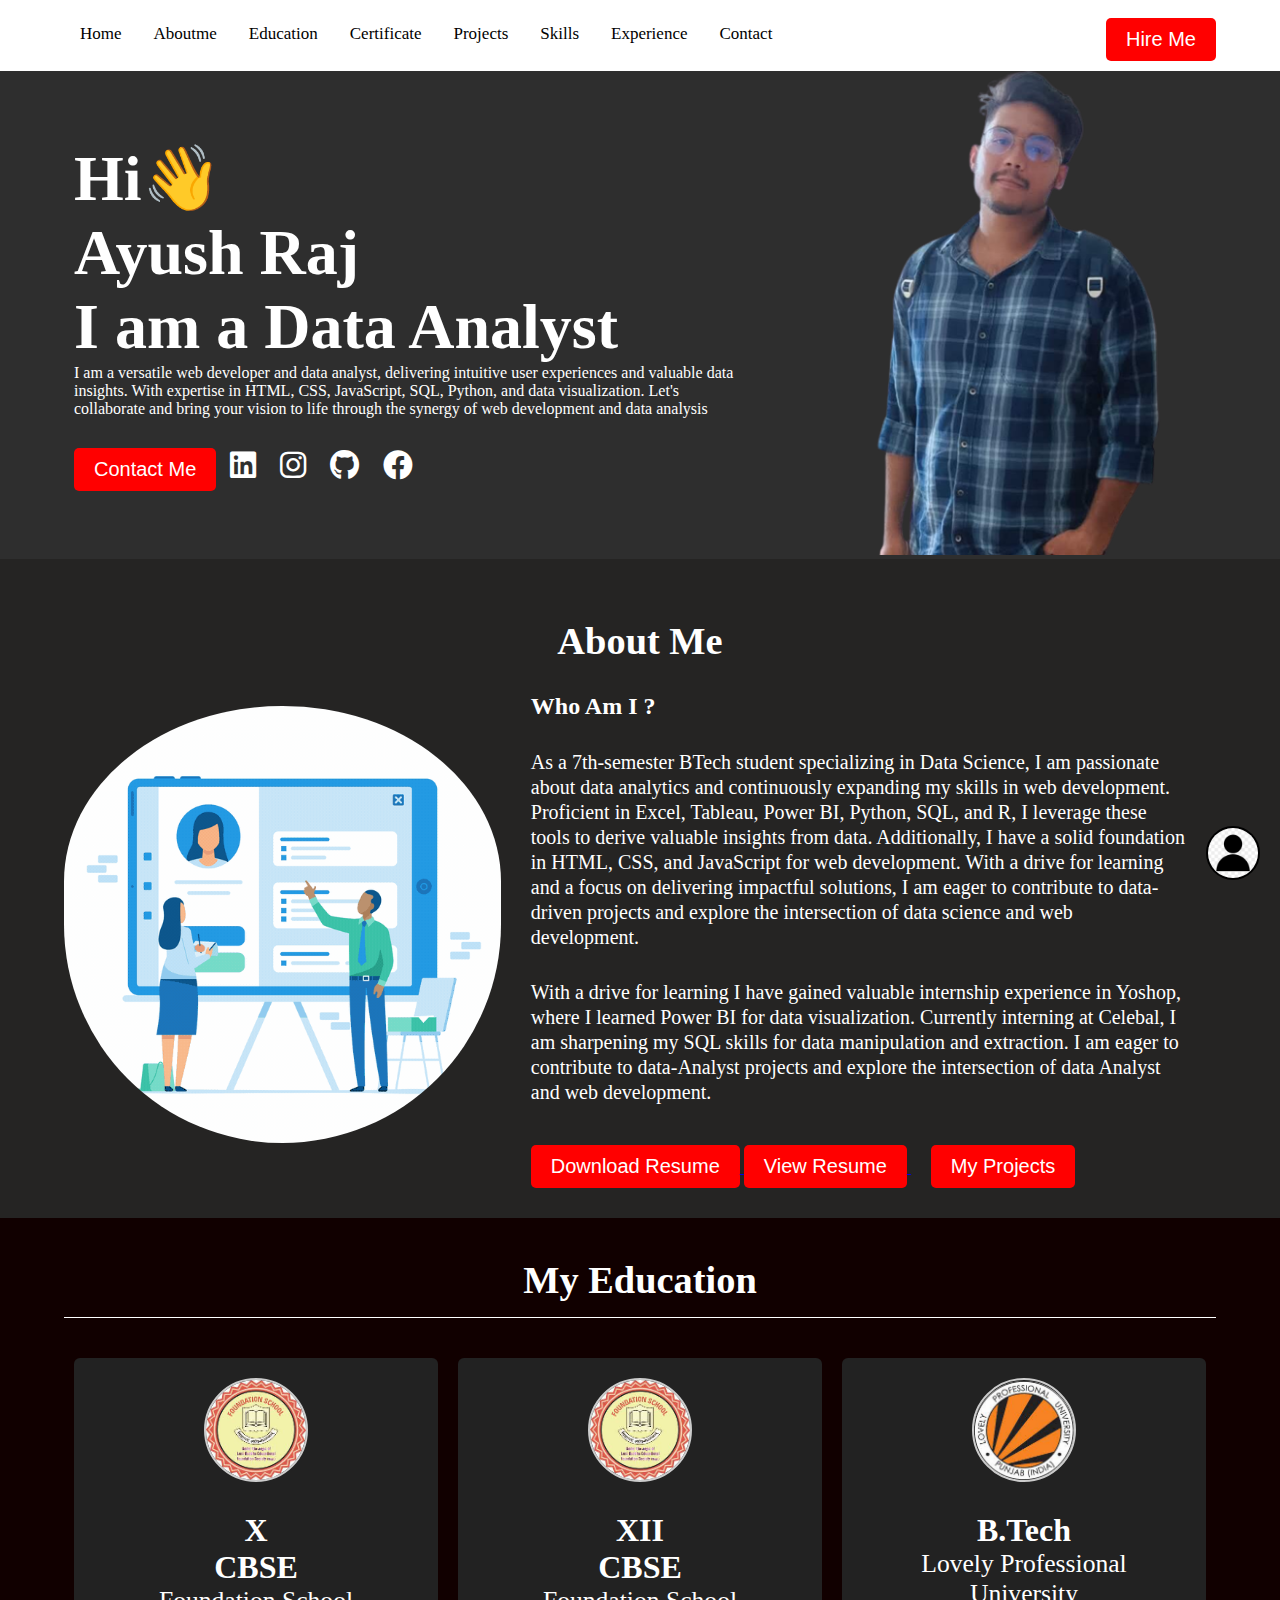
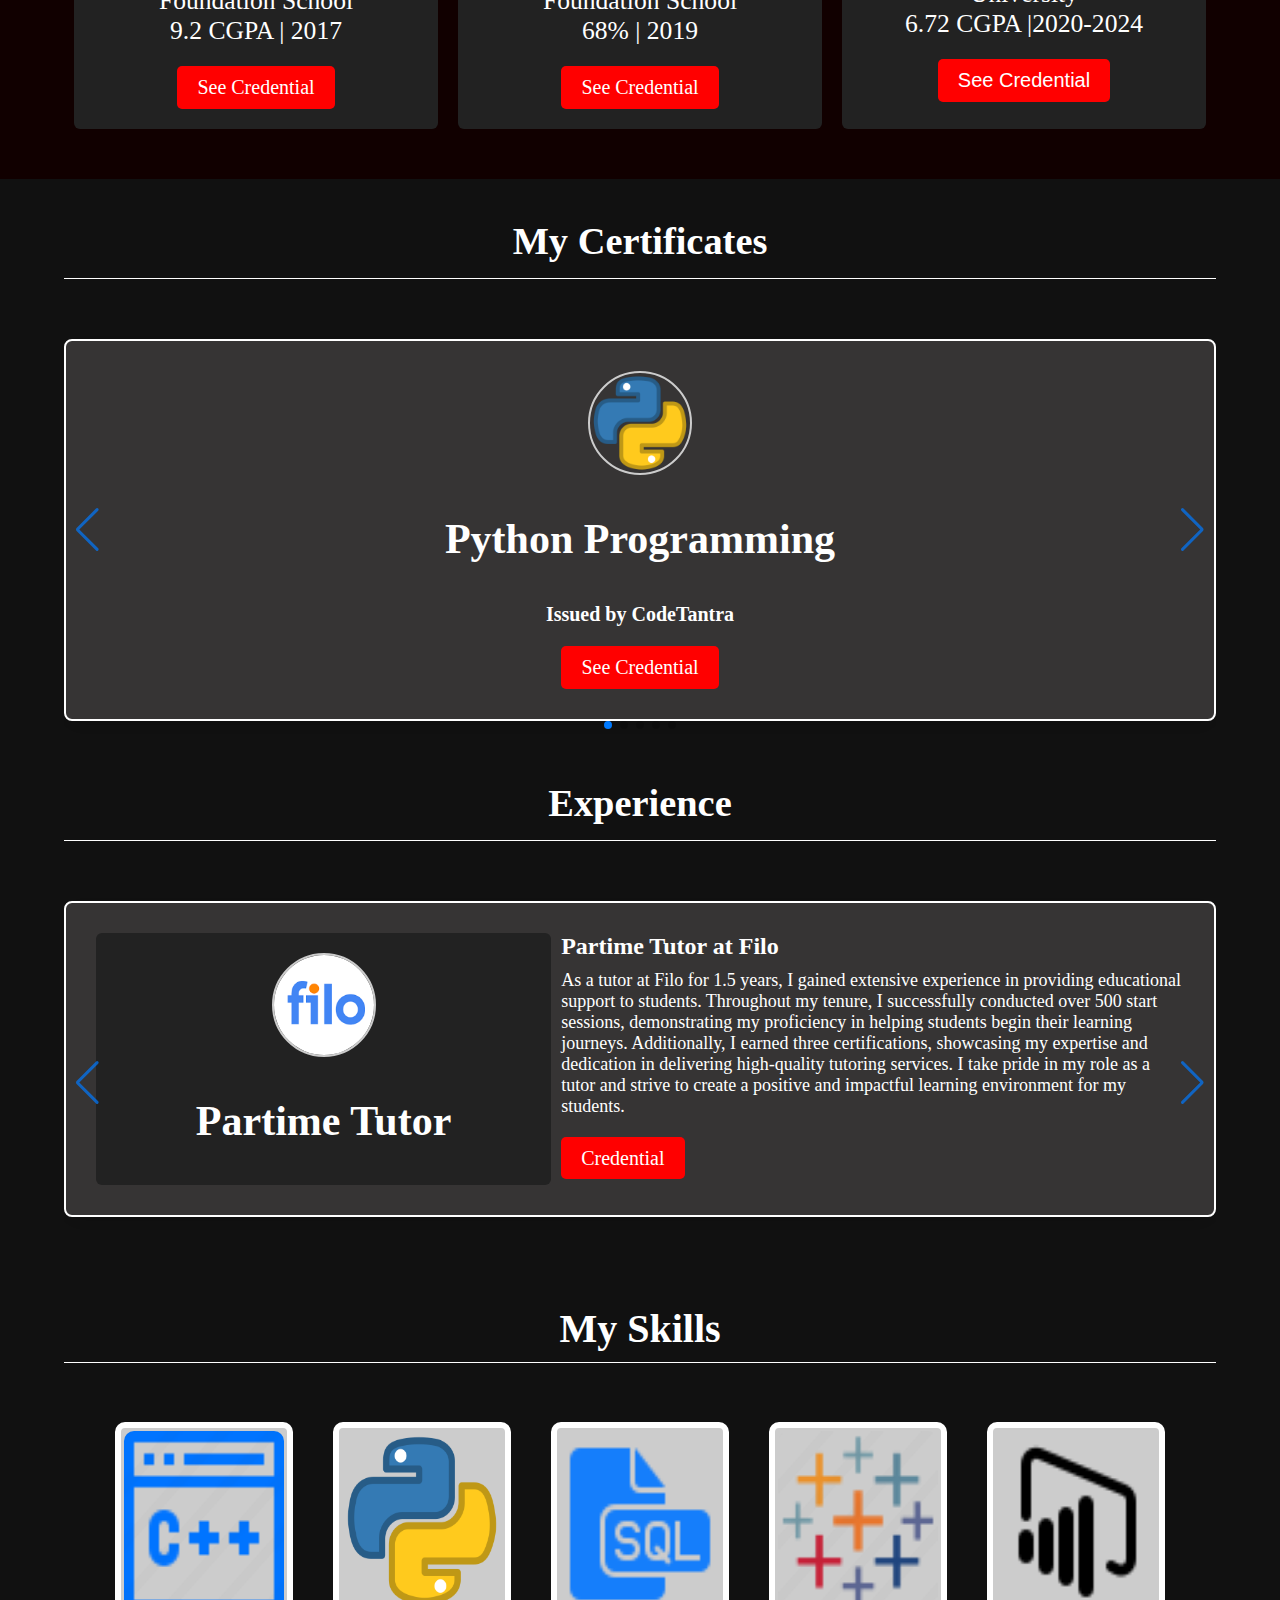
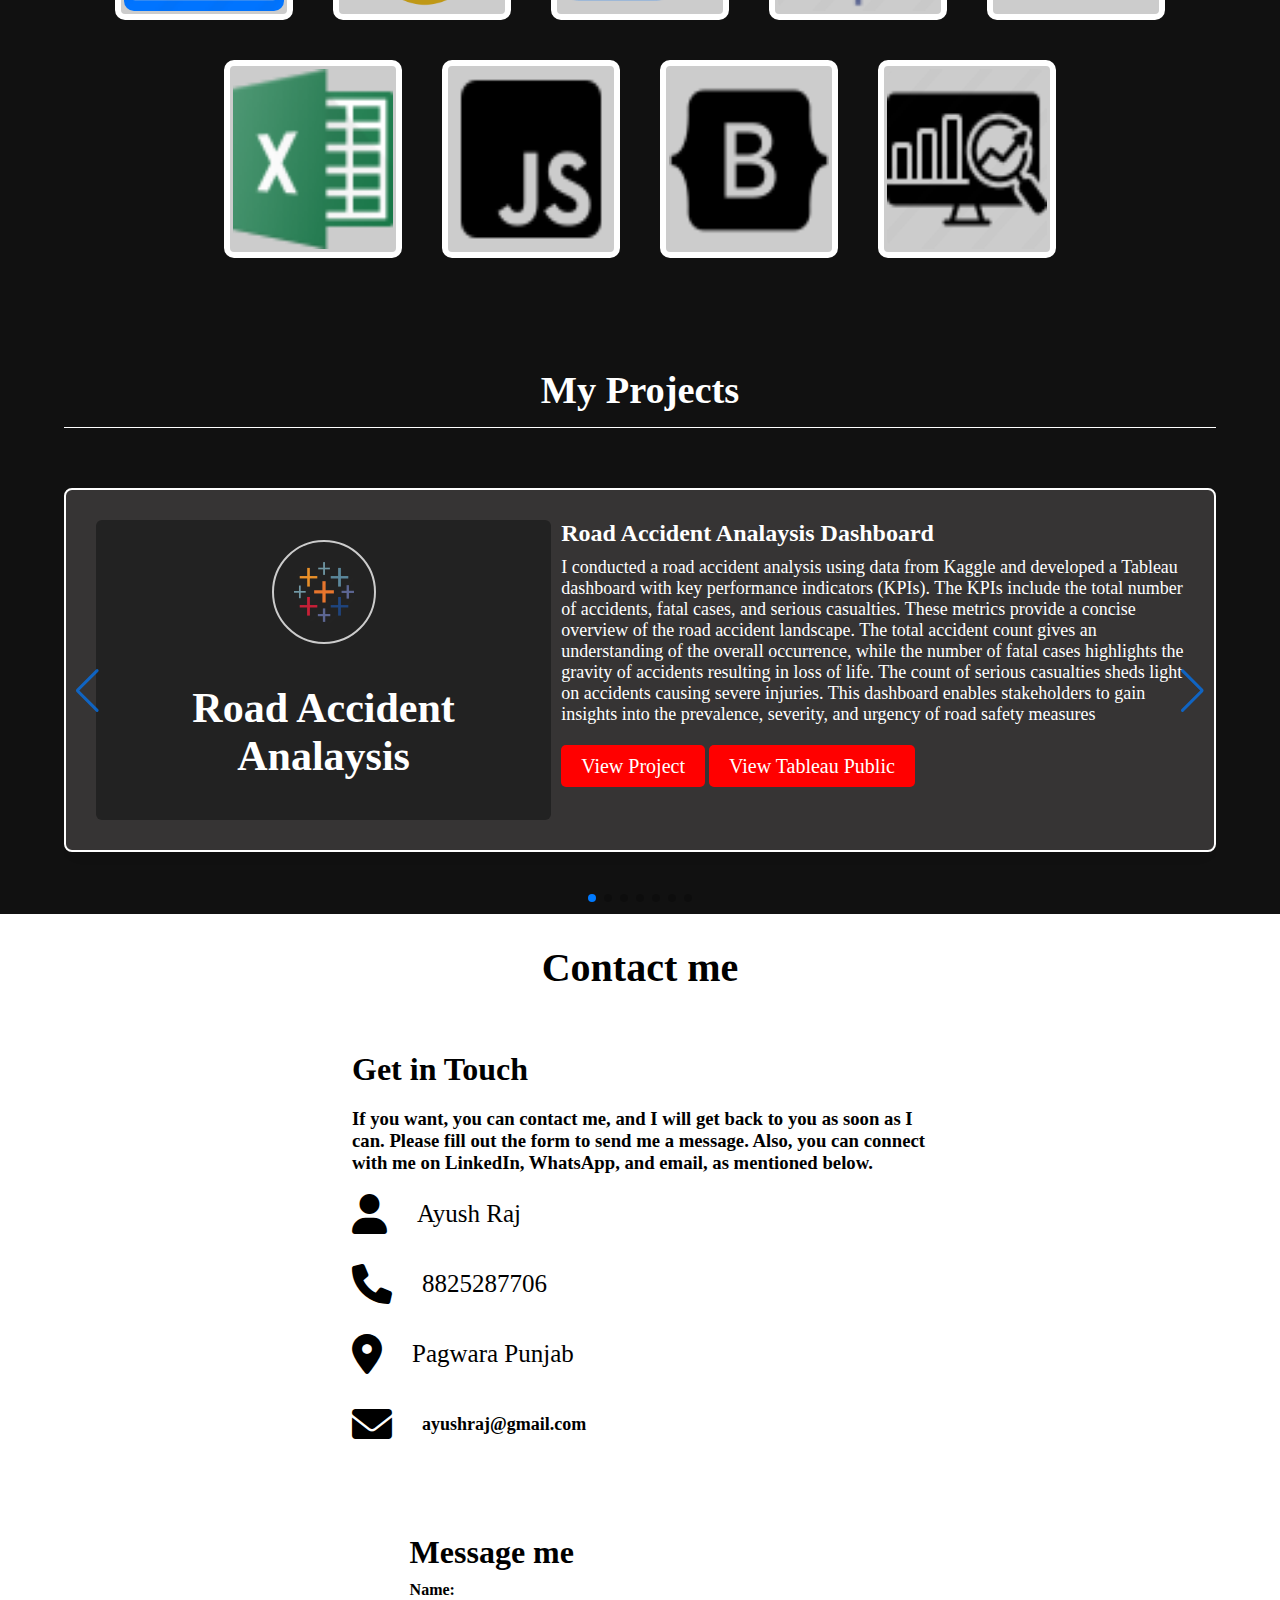
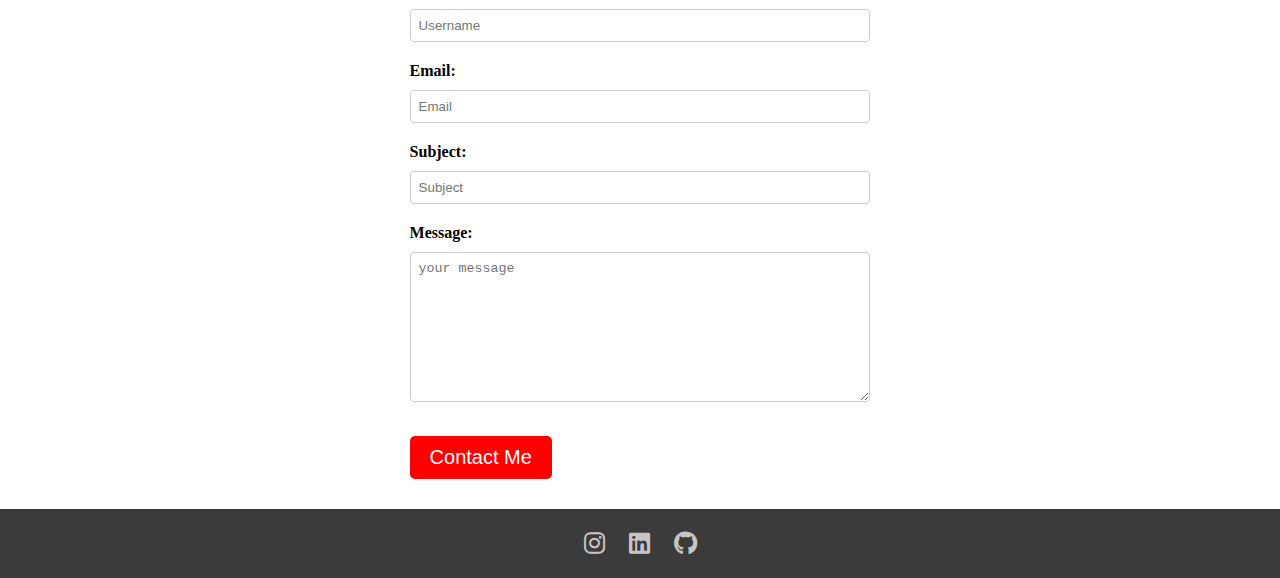
==== commit 92e76491: "Update index.html" ====
--- a/index.html
+++ b/index.html
@@ -121,6 +121,9 @@
                        
                         <button class="myButton" style="margin-top: 40px;" >Download Resume</button>
                     </a>
+                     <a href="AyushRaj__data.pdf" target="_blank">
+                             <button class="myButton" style="margin-top: 40px;">View Resume</button>
+                     </a>
                     <button style="margin-top: 40px; margin-left: 20px;" class="myButton" onclick="scrollToProject()">My Projects</button>
                 </div>
             </div>
--- a/pot.css
+++ b/pot.css
@@ -790,8 +790,159 @@
     color: #000;
   }
   
-
-  
-  
-  
-  +  /*chatbot*/
+  .chat-container{
+    height: 500px;
+    width: 600px;
+    background-color: #4b4747;
+    border-radius: 5px;
+    overflow-y: scroll;
+    padding: 10px;
+    overflow: hidden;
+    
+}
+
+.chat-input {
+    display: flex;
+    margin-top: 10px;
+  }
+  .chat-input input {
+    flex-grow: 1;
+    padding: 5px;
+    padding-right: 10px;
+    border: none;
+    border-radius: 5px;
+  }
+  .chat-input button {
+    padding: 5px 10px;
+    background-color: #4CAF50;
+    color: #fff;
+    border: none;
+    border-radius: 5px;
+    cursor: pointer;
+  }
+  #chatLog{
+    color: white;
+    font-size: 20px;
+   
+    max-height: 70%;
+    overflow-y: auto;
+    
+
+  }
+  .message{
+    background-color: blue;
+    border: 1px solid white;
+    border-radius: 10px;
+    margin-top: 10px;
+    margin-bottom: 10px;
+    padding: 10px;
+    line-height: 2.5;
+  }
+  .options-container{
+    display: flex;
+  flex-wrap: wrap;
+  justify-content: center; /* Center the buttons horizontally */
+  align-items: center; /* Center the buttons vertically */
+  }
+  .option-button {
+    /* Default button styles */
+    background-color: #4CAF50;
+    color: white;
+    padding: 10px 20px;
+    border-radius: 10px;
+    cursor: pointer;
+    margin: 10px;
+    
+   
+  }
+  
+  .option-button:hover {
+    /* Hover effect styles */
+    background-color: #d0485f;
+  }
+  .contact-button{
+    background-color: black;
+    color: white;
+    padding: 10px 20px;
+    border-radius: 10px;
+    cursor: pointer;
+    margin: 10px;
+    text-decoration: none;
+    margin: 10px;
+  }
+  .contact-button:hover{
+    background-color: #d0485f;
+  }
+
+  /*online logo*/
+  .user-status {
+    display: flex;
+    align-items: center;
+    padding: 10px;
+  }
+  
+  .logo-icon {
+    width: 50px;
+    height: 50px;
+    border-radius: 50%;
+  
+    margin-right: 10px;
+    
+  }
+  .logo-icon img {
+    max-width: 100%;
+    max-height: 100%;
+    border-radius: 50%;
+  }
+  
+  .online-dot {
+    width: 10px;
+    height: 10px;
+    border-radius: 50%;
+    background-color: green; /* Set the desired color for the online dot */
+  }
+
+
+  /*chat icon degin*/
+  .chat-icon {
+    position: fixed;
+    bottom: 20px;
+    right: 20px;
+    z-index: 999;
+    cursor: pointer;
+    border: 2px solid black;
+    border-radius: 50%;
+    width: 50px;
+    height: 50px;
+    overflow: hidden;
+  }
+  .chat-icon img{
+    width: 100%;
+    height: auto;
+  }
+  
+  
+  .chat-container {
+    position: fixed;
+    bottom: 10px;
+    right: 0;
+    width: 300px;
+    height: 600px;
+    background-color: #f0f0f0;
+    border: 1px solid #ccc;
+    transform: translateX(100%);
+    transition: transform 0.3s ease-in-out;
+  }
+  
+  .chat-container.open {
+    transform: translateX(0);
+    z-index: 1;
+  }
+  
+  
+
+  
+  
+  
+  
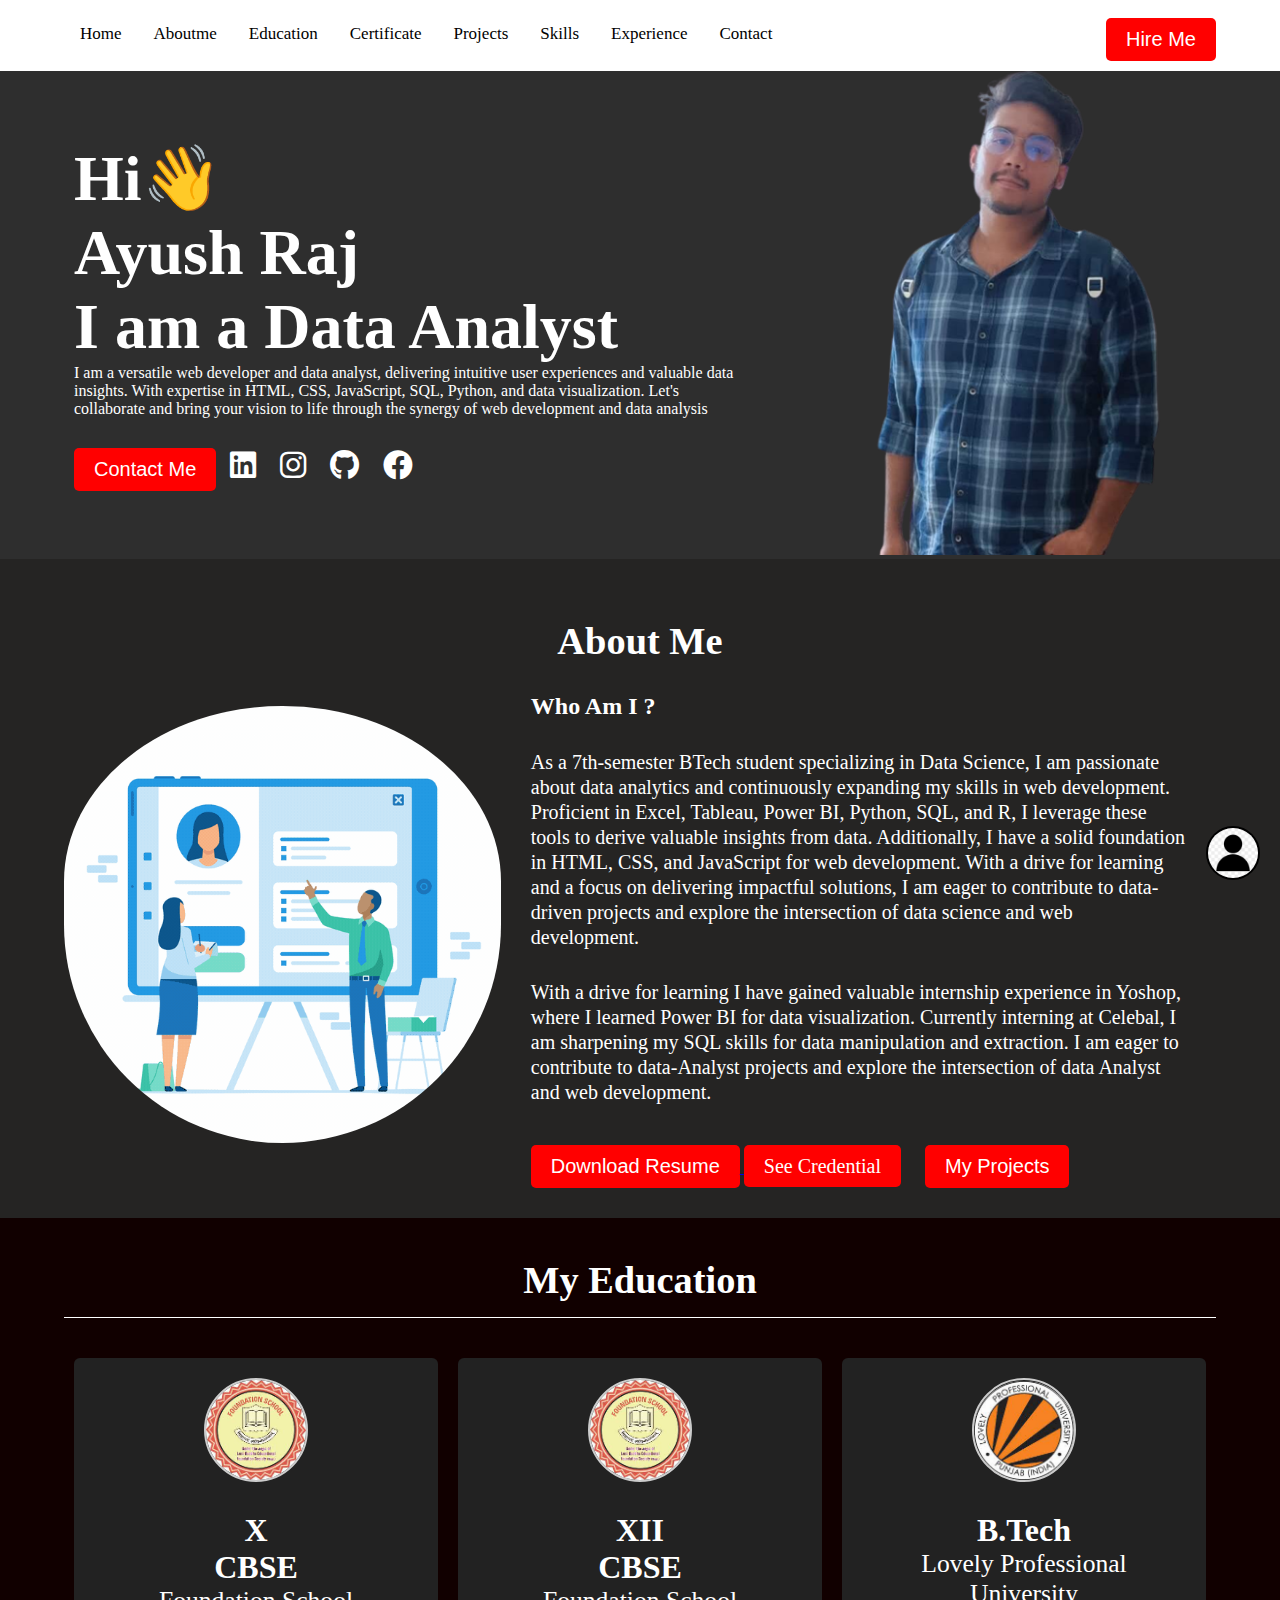
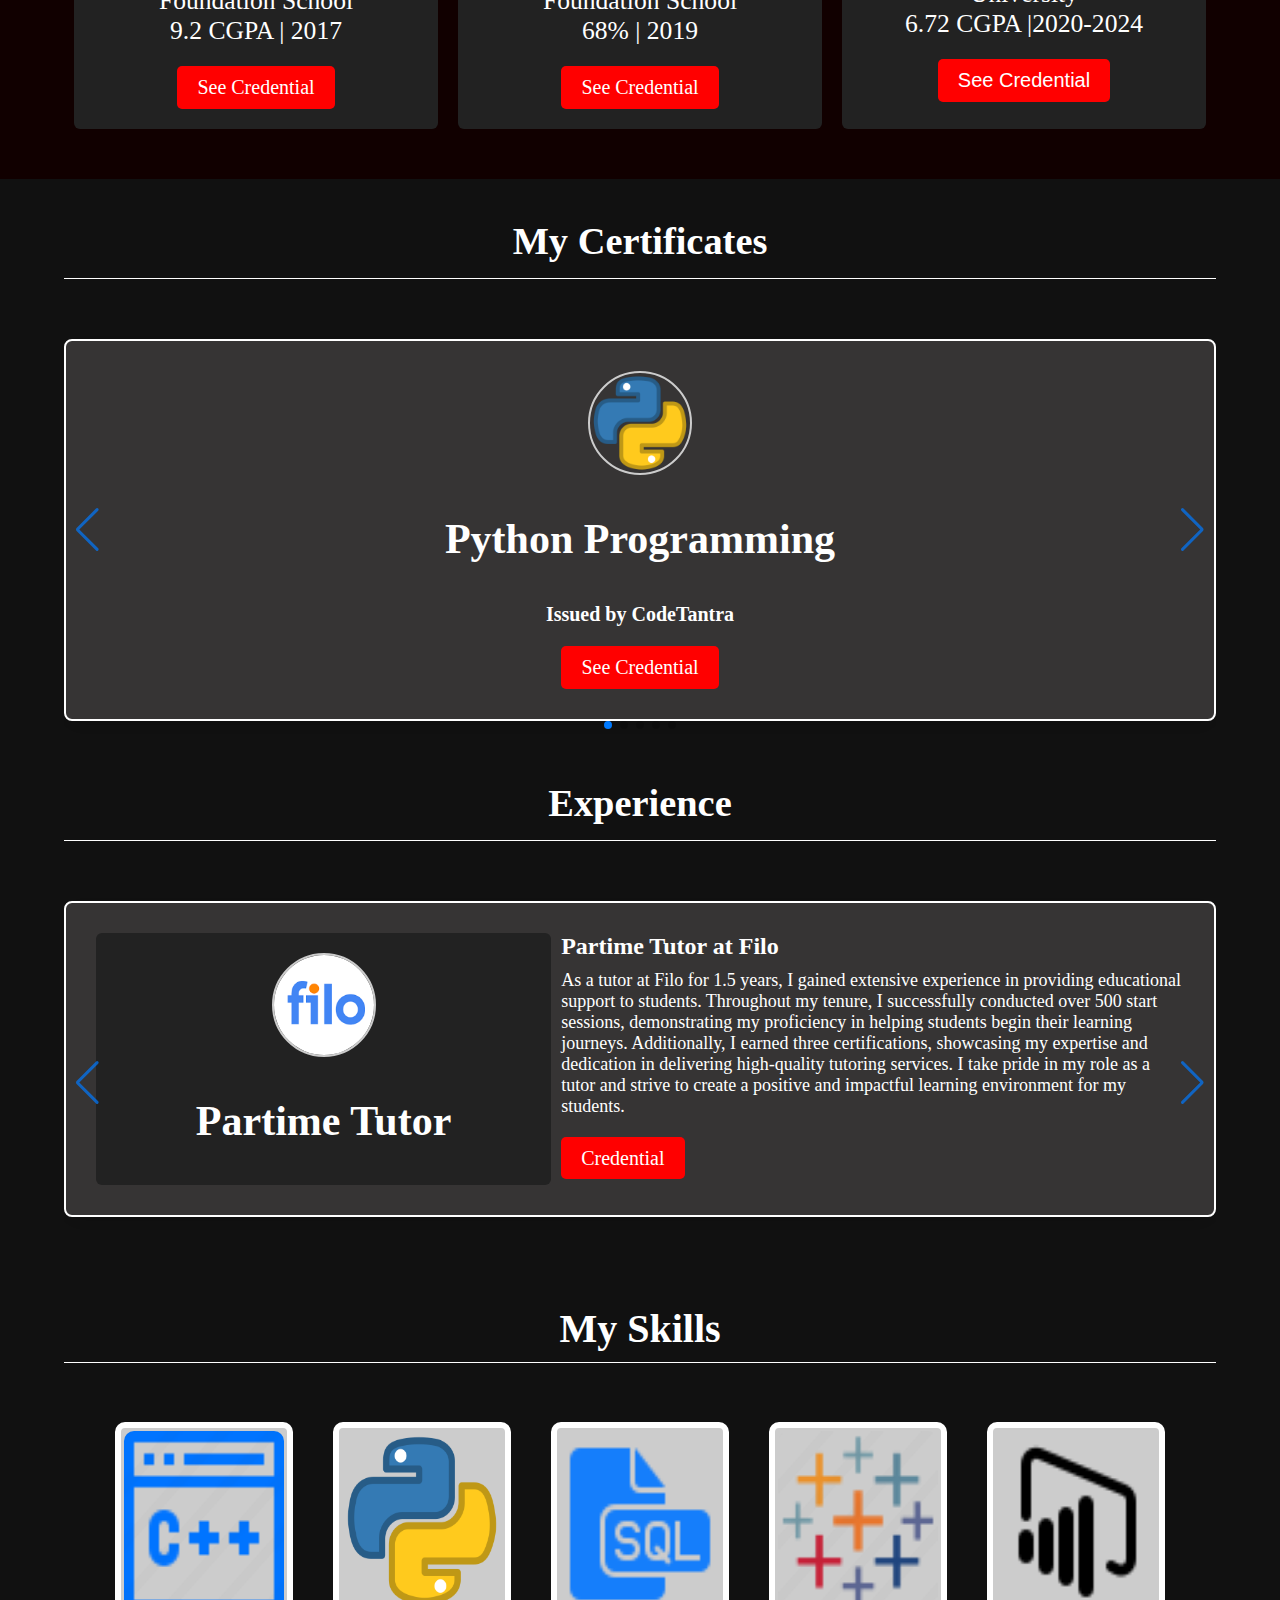
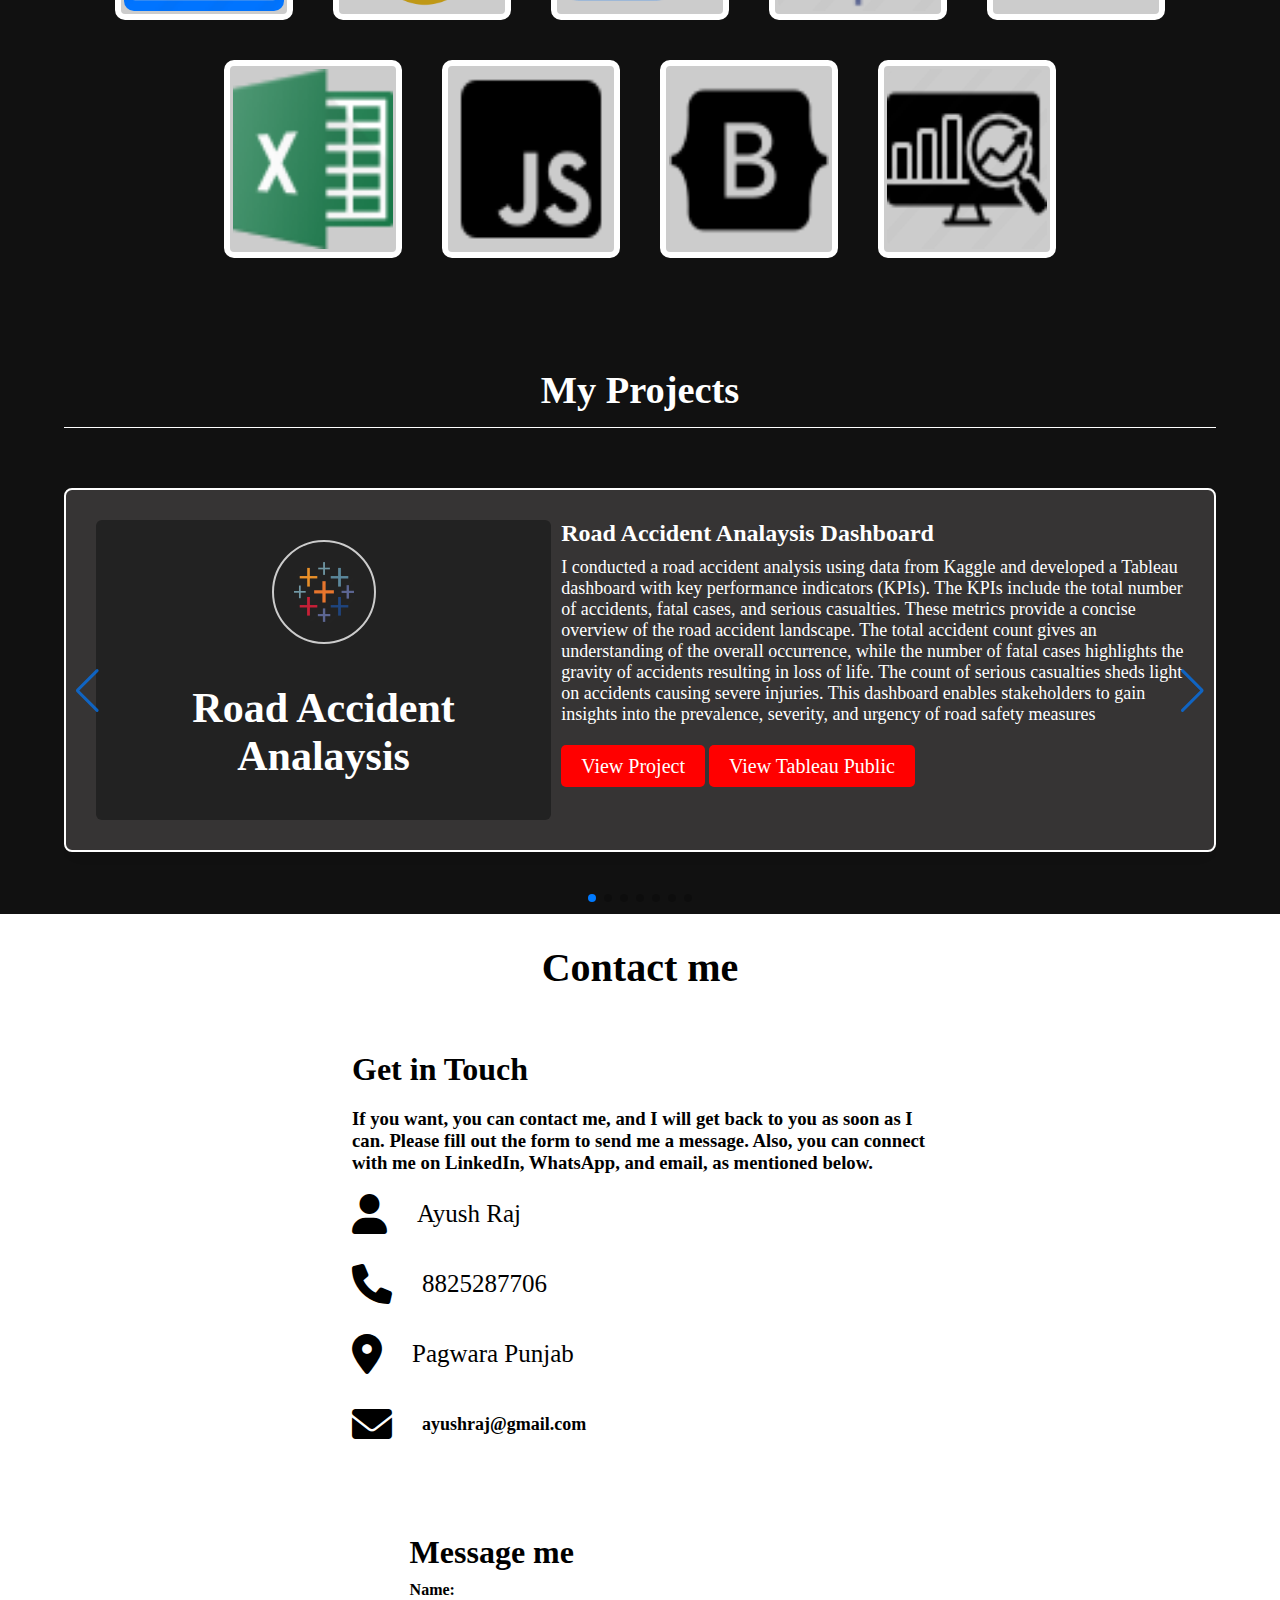
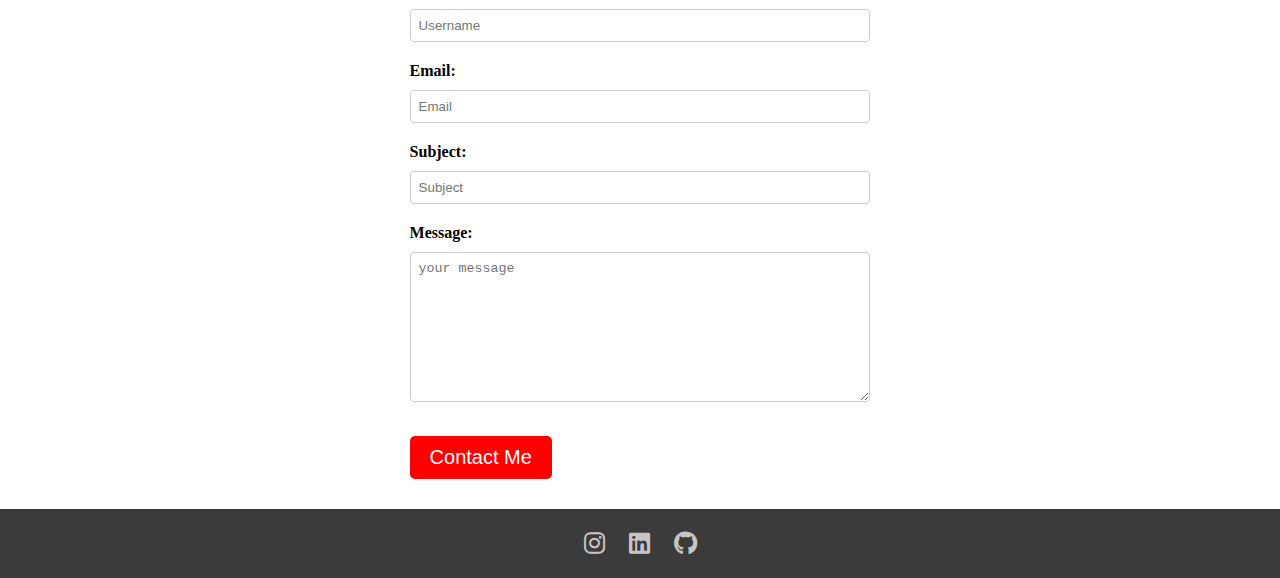
==== commit e2f86f8b: "Update index.html" ====
--- a/index.html
+++ b/index.html
@@ -121,9 +121,8 @@
                        
                         <button class="myButton" style="margin-top: 40px;" >Download Resume</button>
                     </a>
-                     <a href="AyushRaj__data.pdf" target="_blank">
-                             <button class="myButton" style="margin-top: 40px;">View Resume</button>
-                     </a>
+                    <!--new thing get added-->
+                     <a href="class10.html" class="myButton" target="_blank">See Credential</a>
                     <button style="margin-top: 40px; margin-left: 20px;" class="myButton" onclick="scrollToProject()">My Projects</button>
                 </div>
             </div>
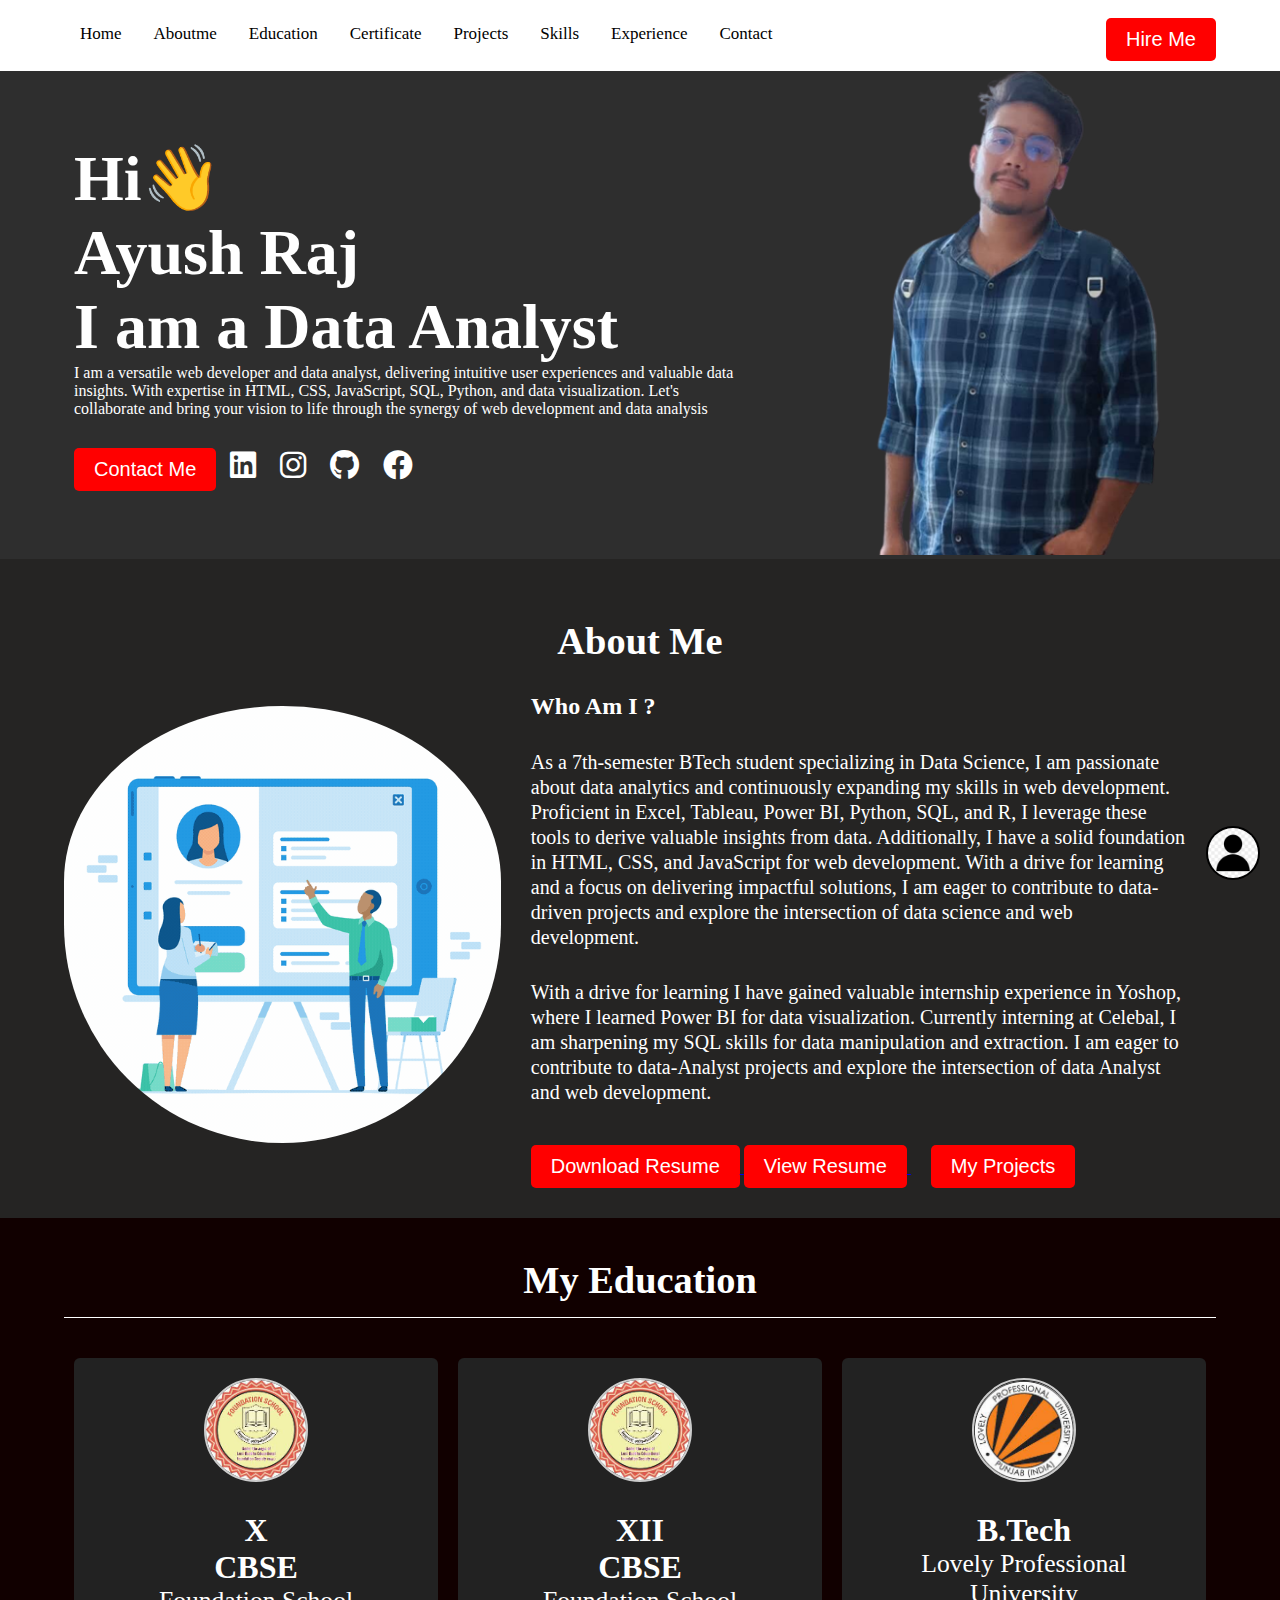
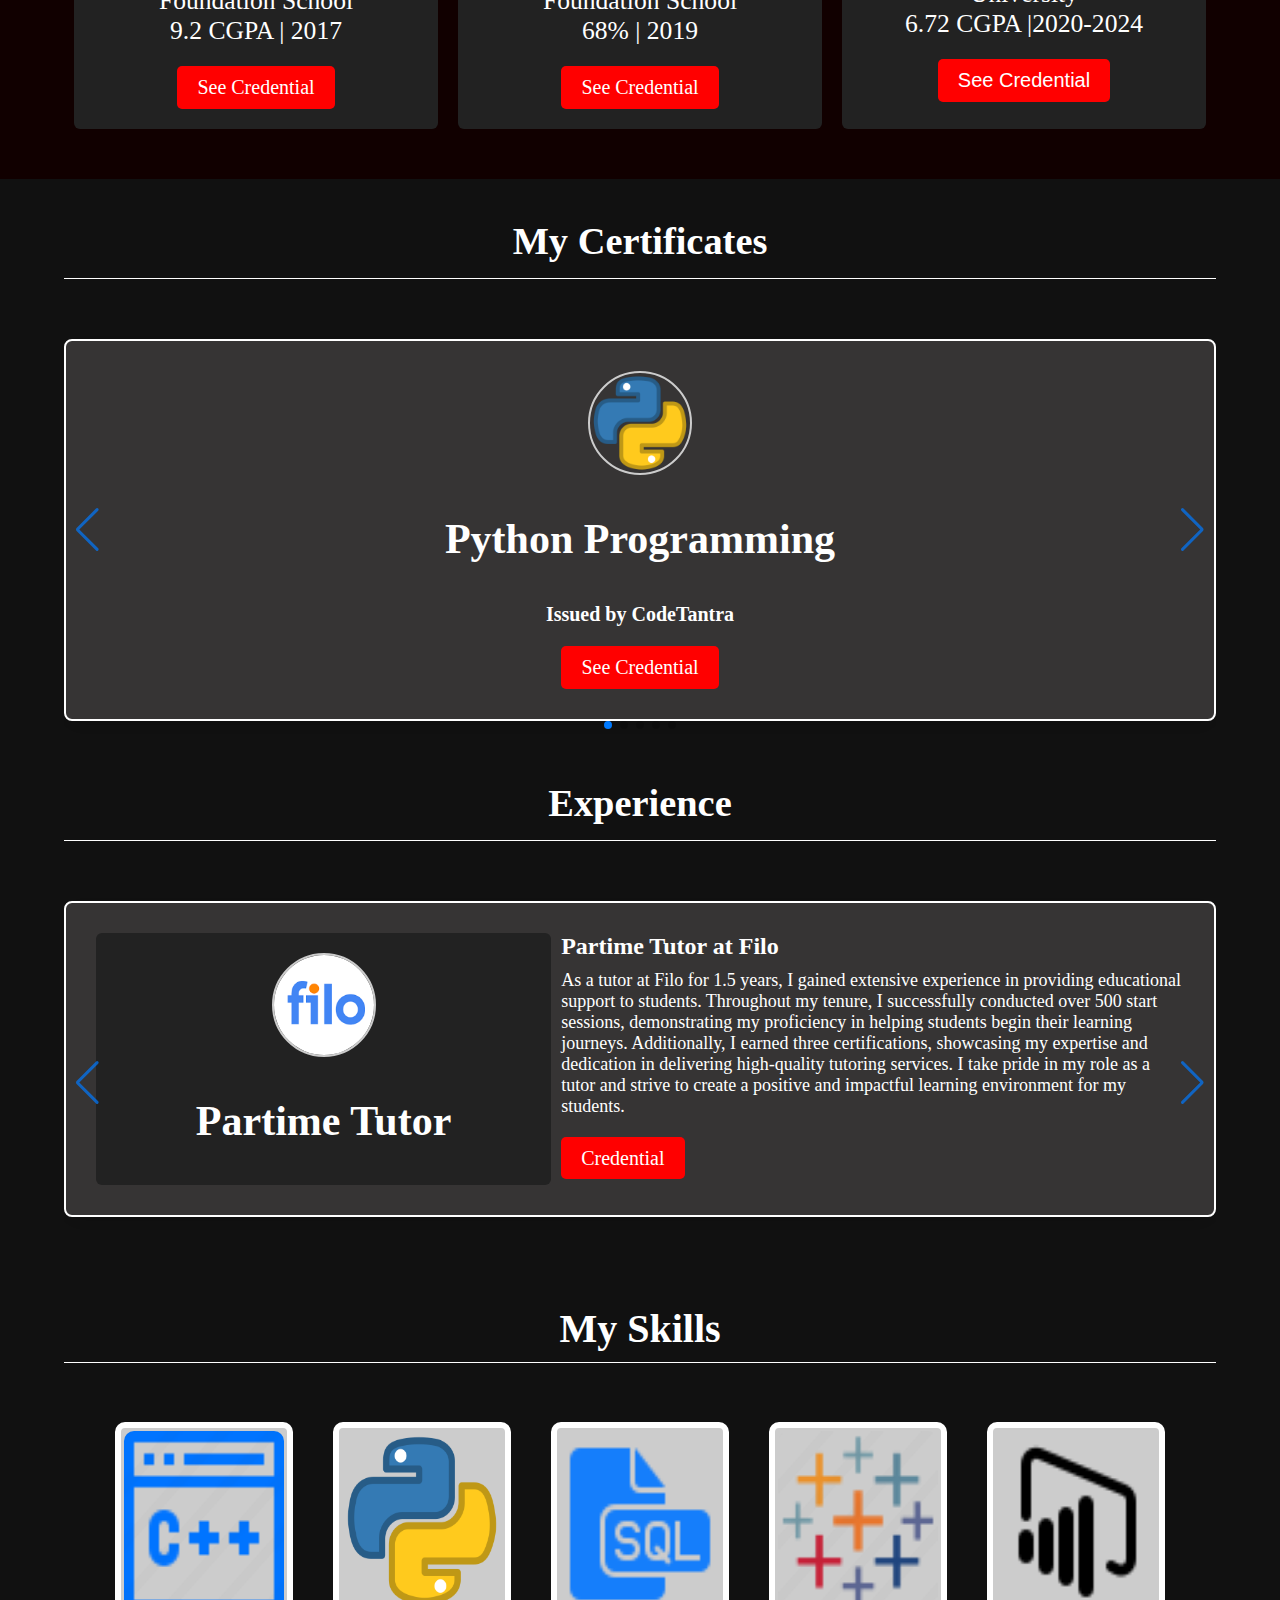
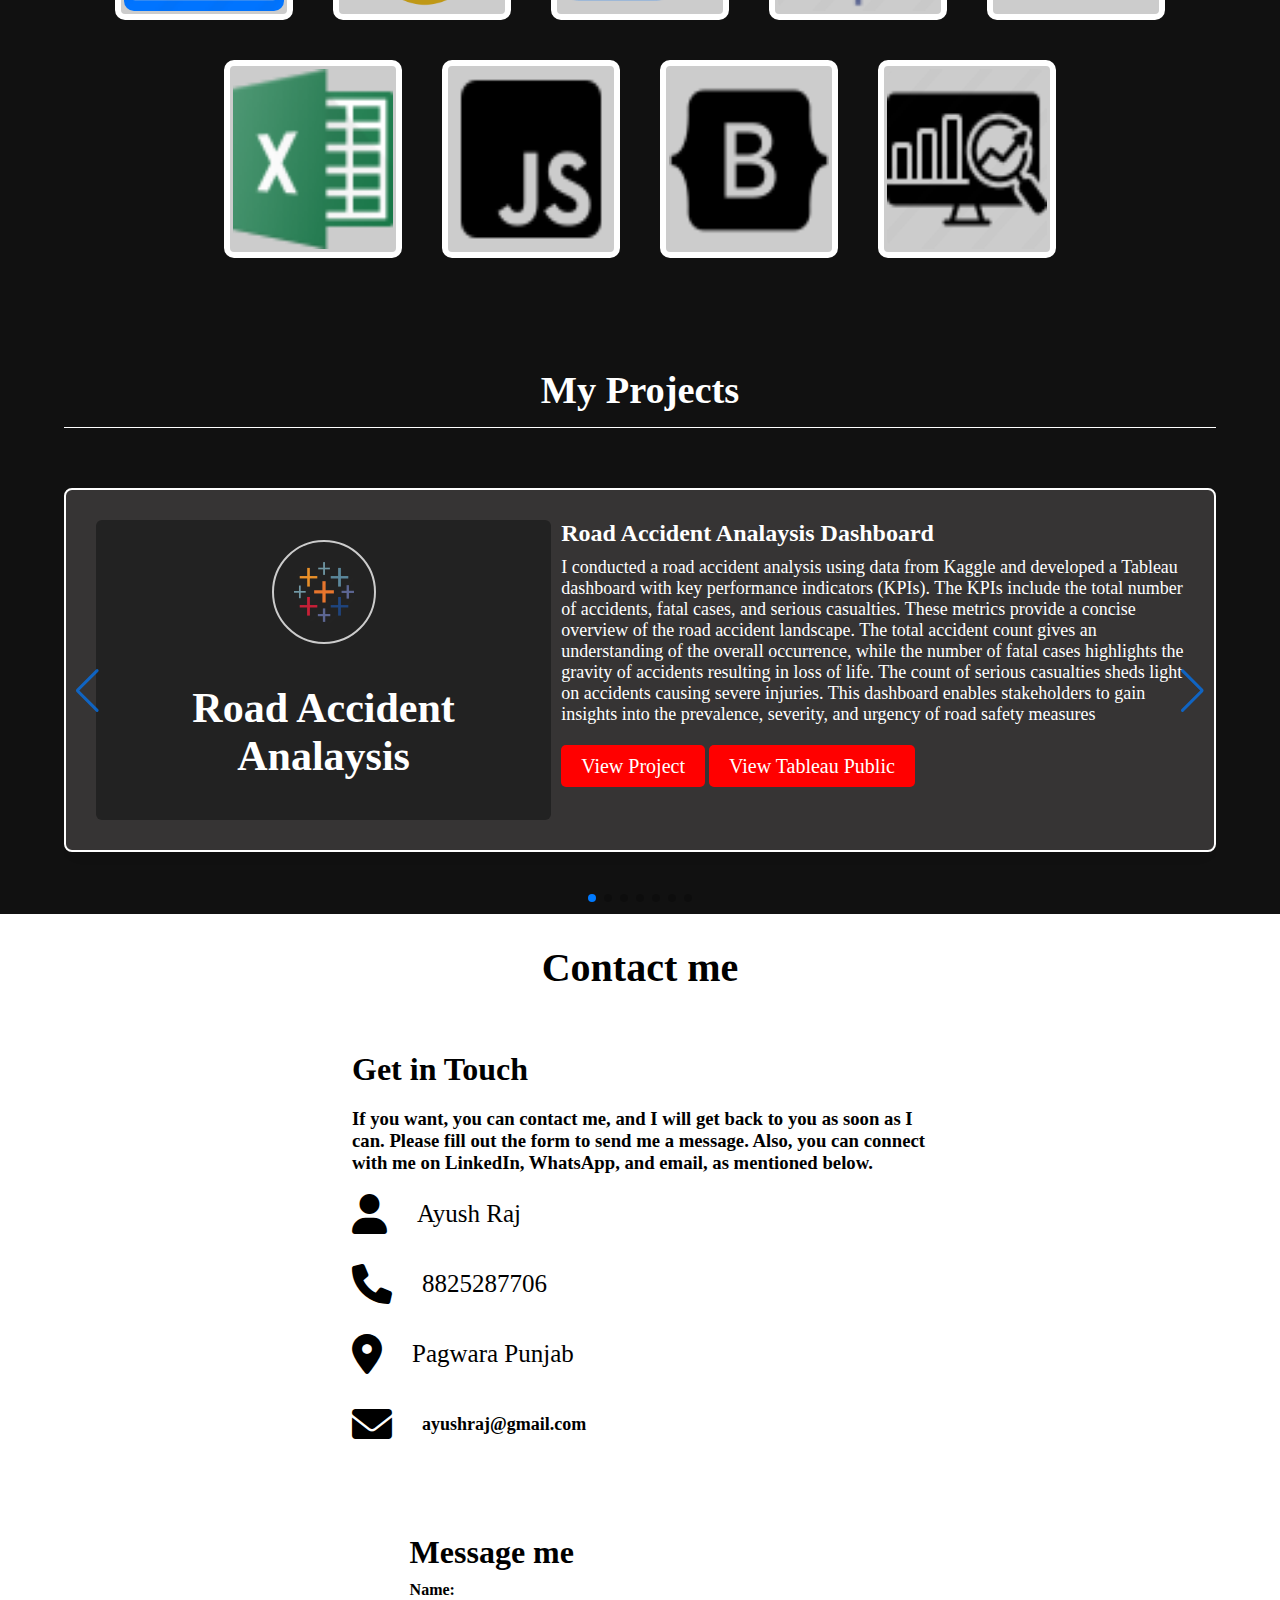
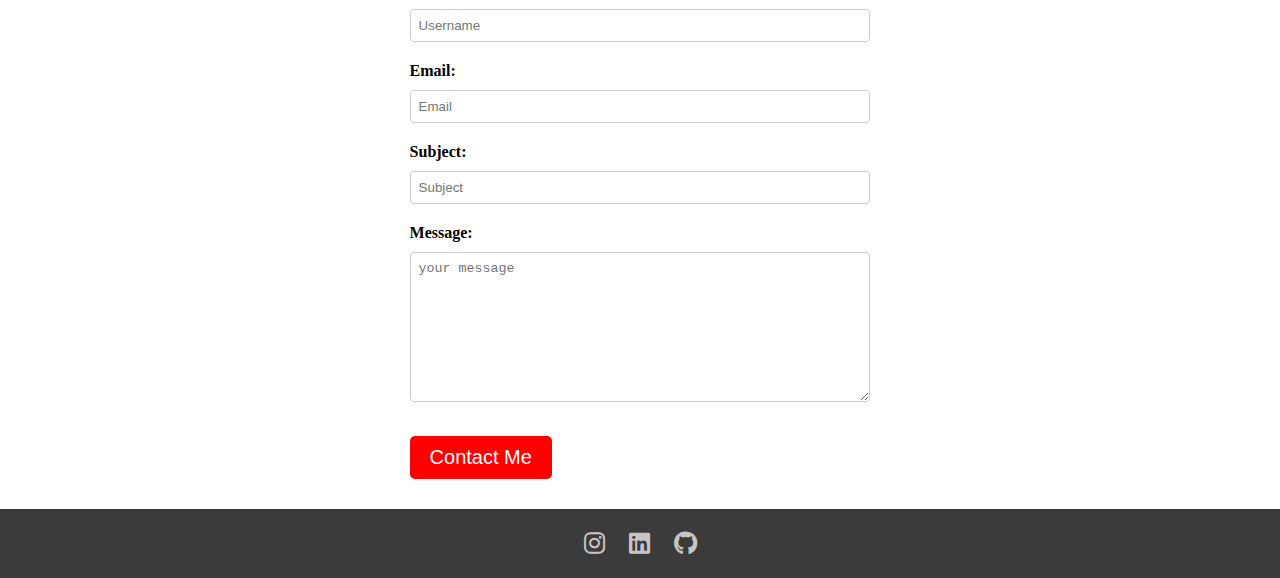
==== commit c66e2f69: "Update index.html" ====
--- a/index.html
+++ b/index.html
@@ -121,8 +121,10 @@
                        
                         <button class="myButton" style="margin-top: 40px;" >Download Resume</button>
                     </a>
-                    <!--new thing get added-->
-                     <a href="class10.html" class="myButton" target="_blank">See Credential</a>
+                    <!--new thing-->
+                    <a href="AyushRaj__data.pdf" target="_blank">
+                    <button class="myButton" style="margin-top: 40px;">View Resume</button>
+                    </a>
                     <button style="margin-top: 40px; margin-left: 20px;" class="myButton" onclick="scrollToProject()">My Projects</button>
                 </div>
             </div>
